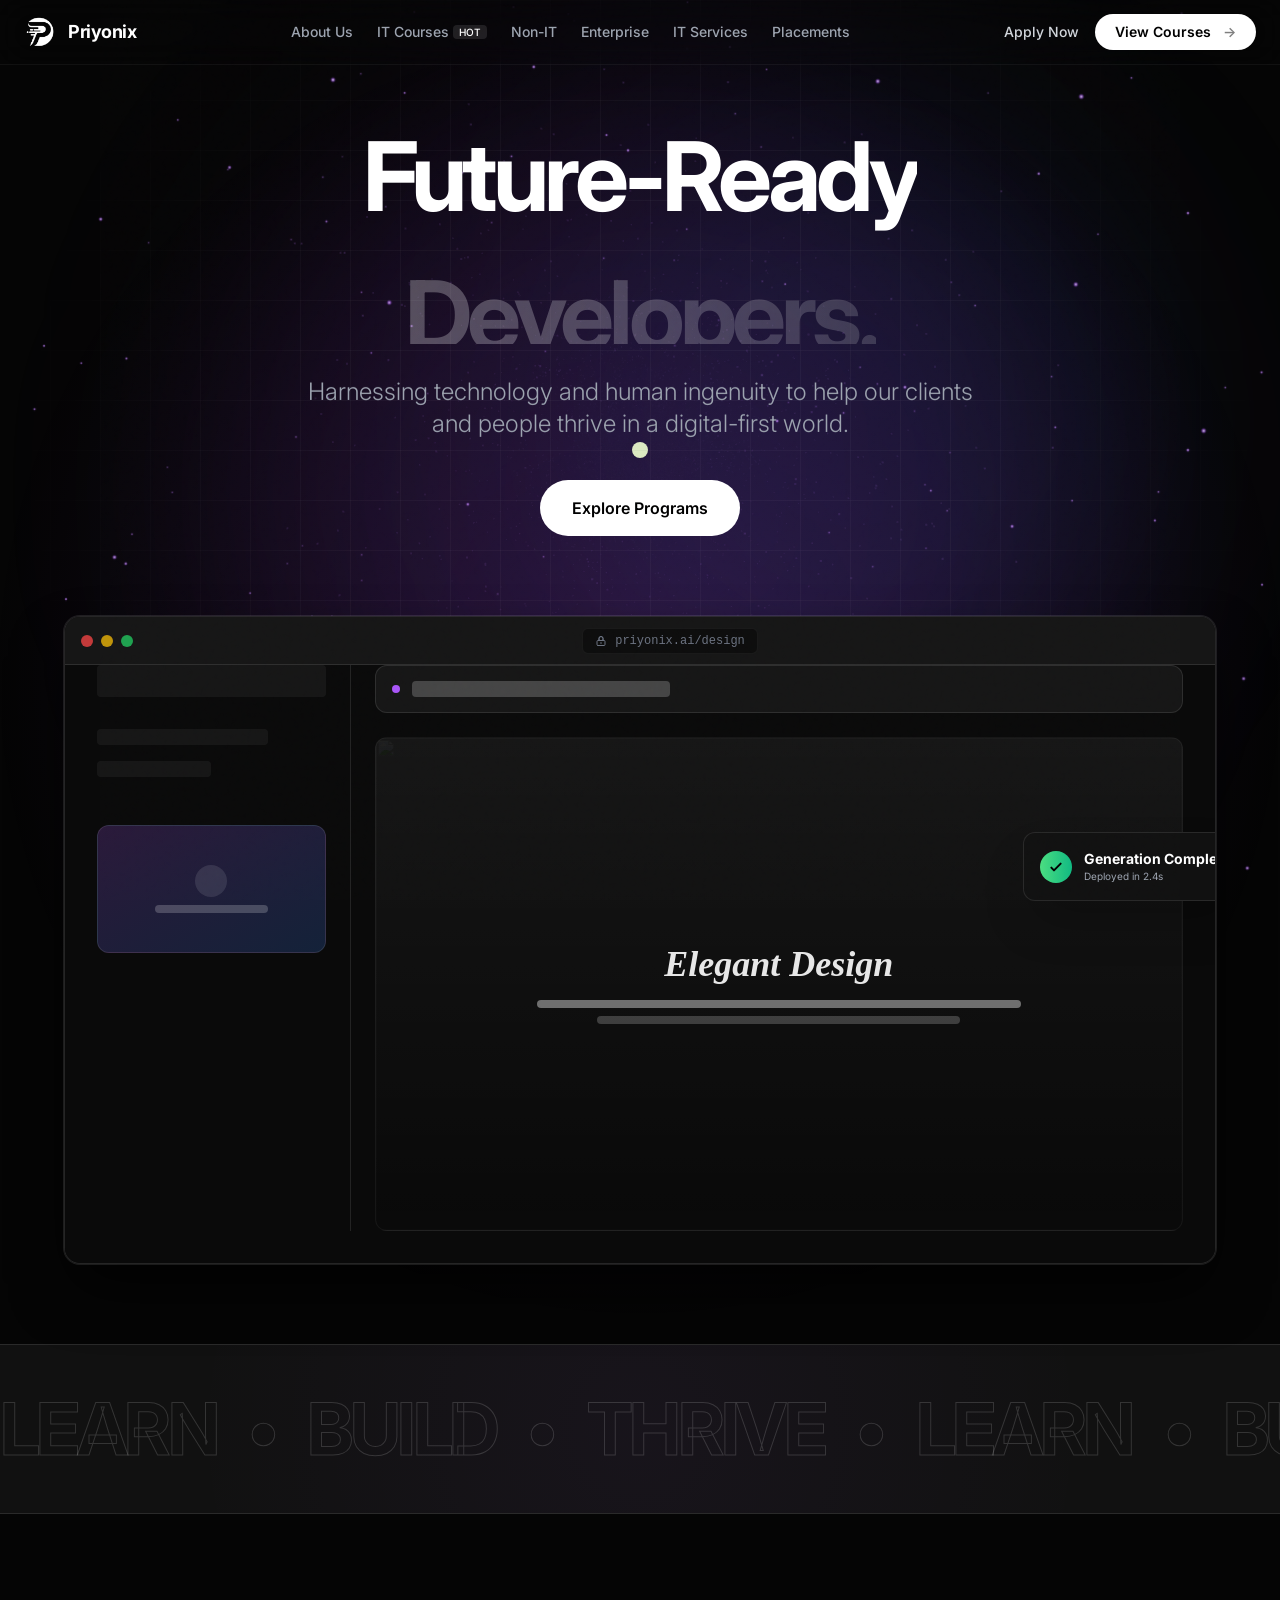
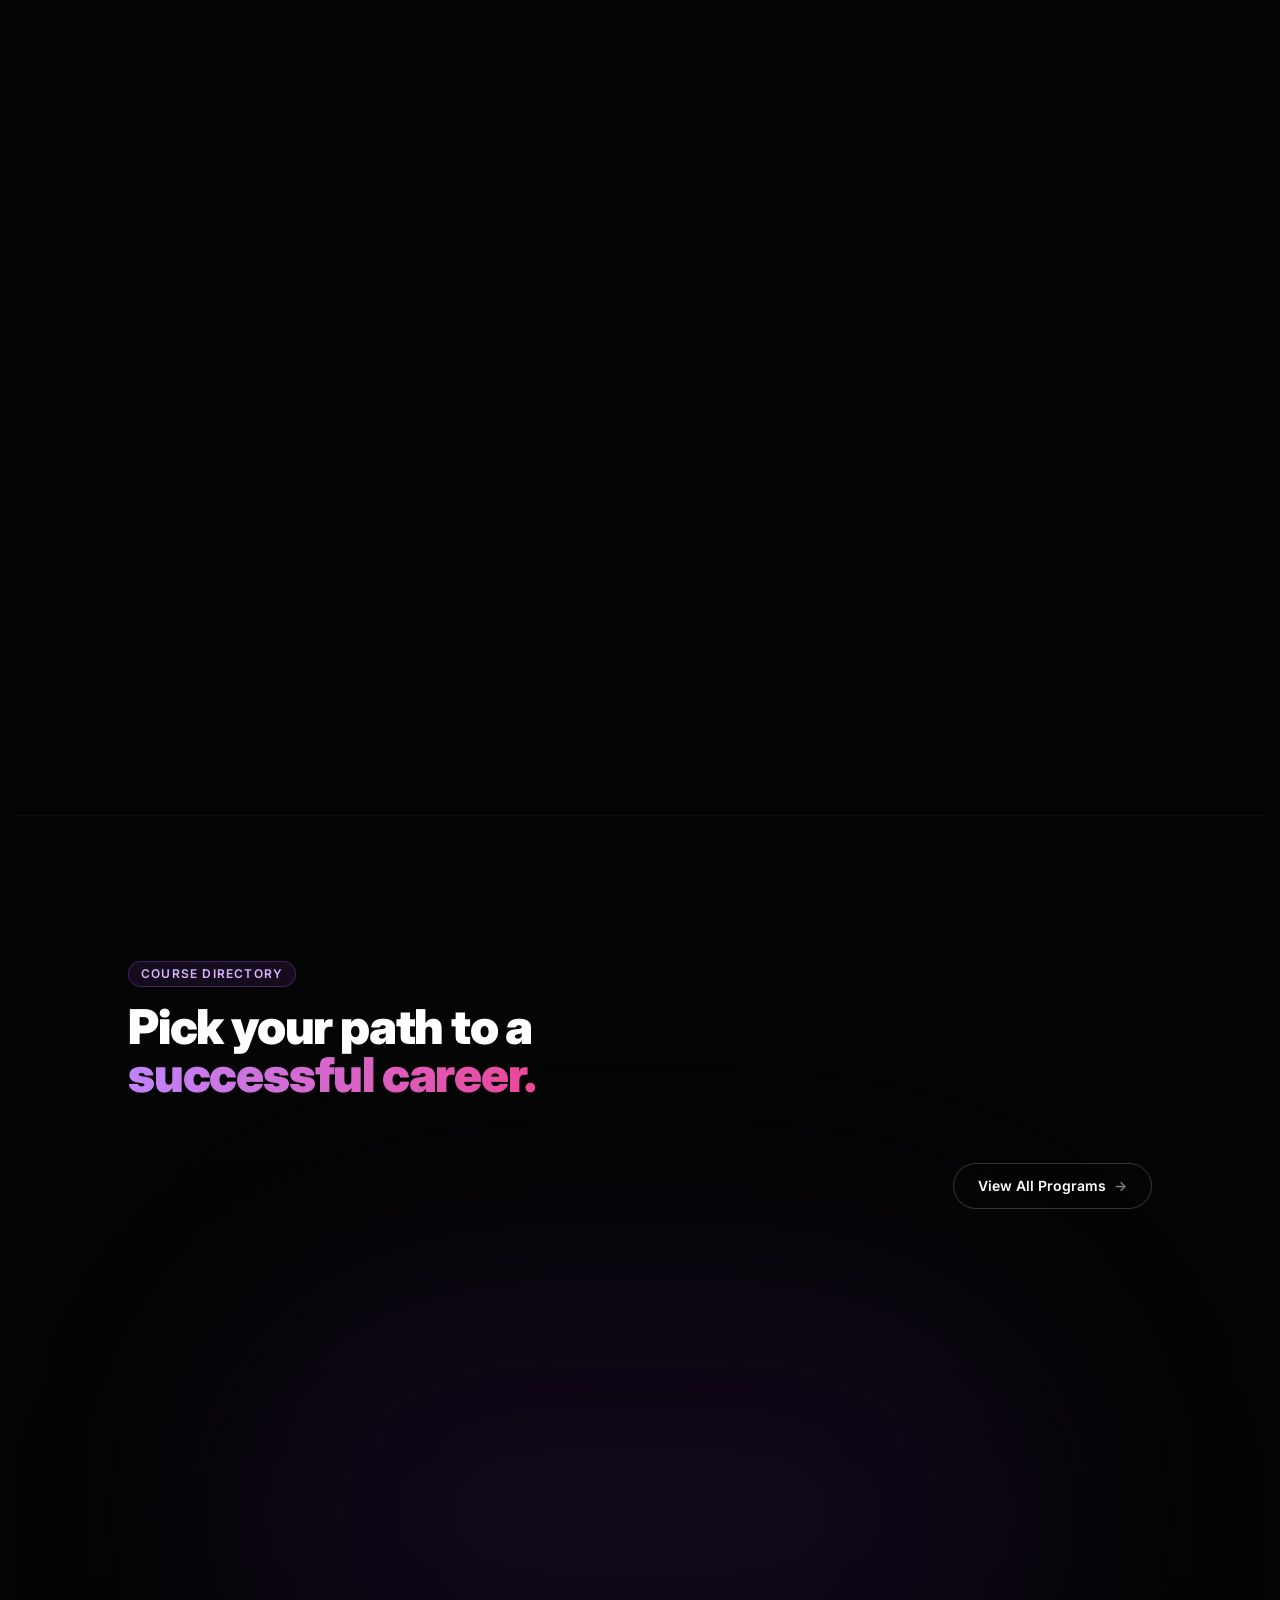
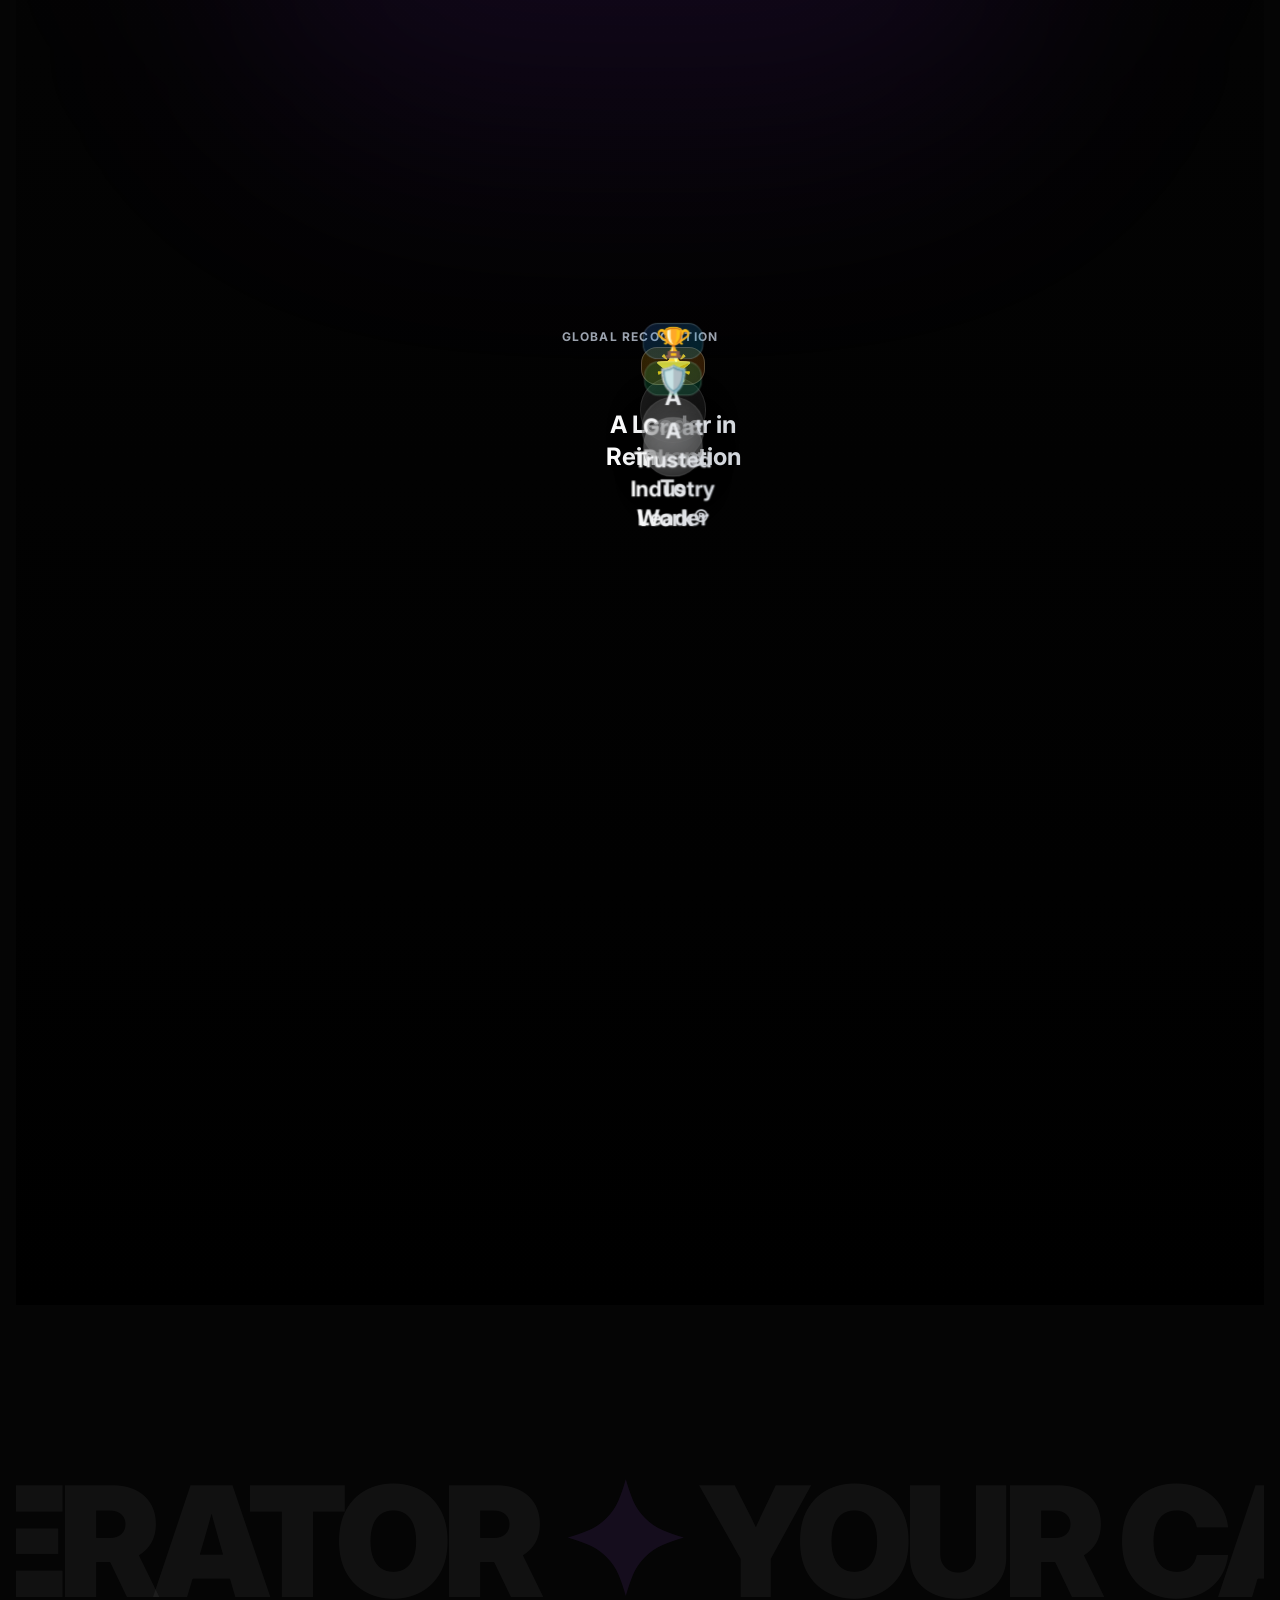
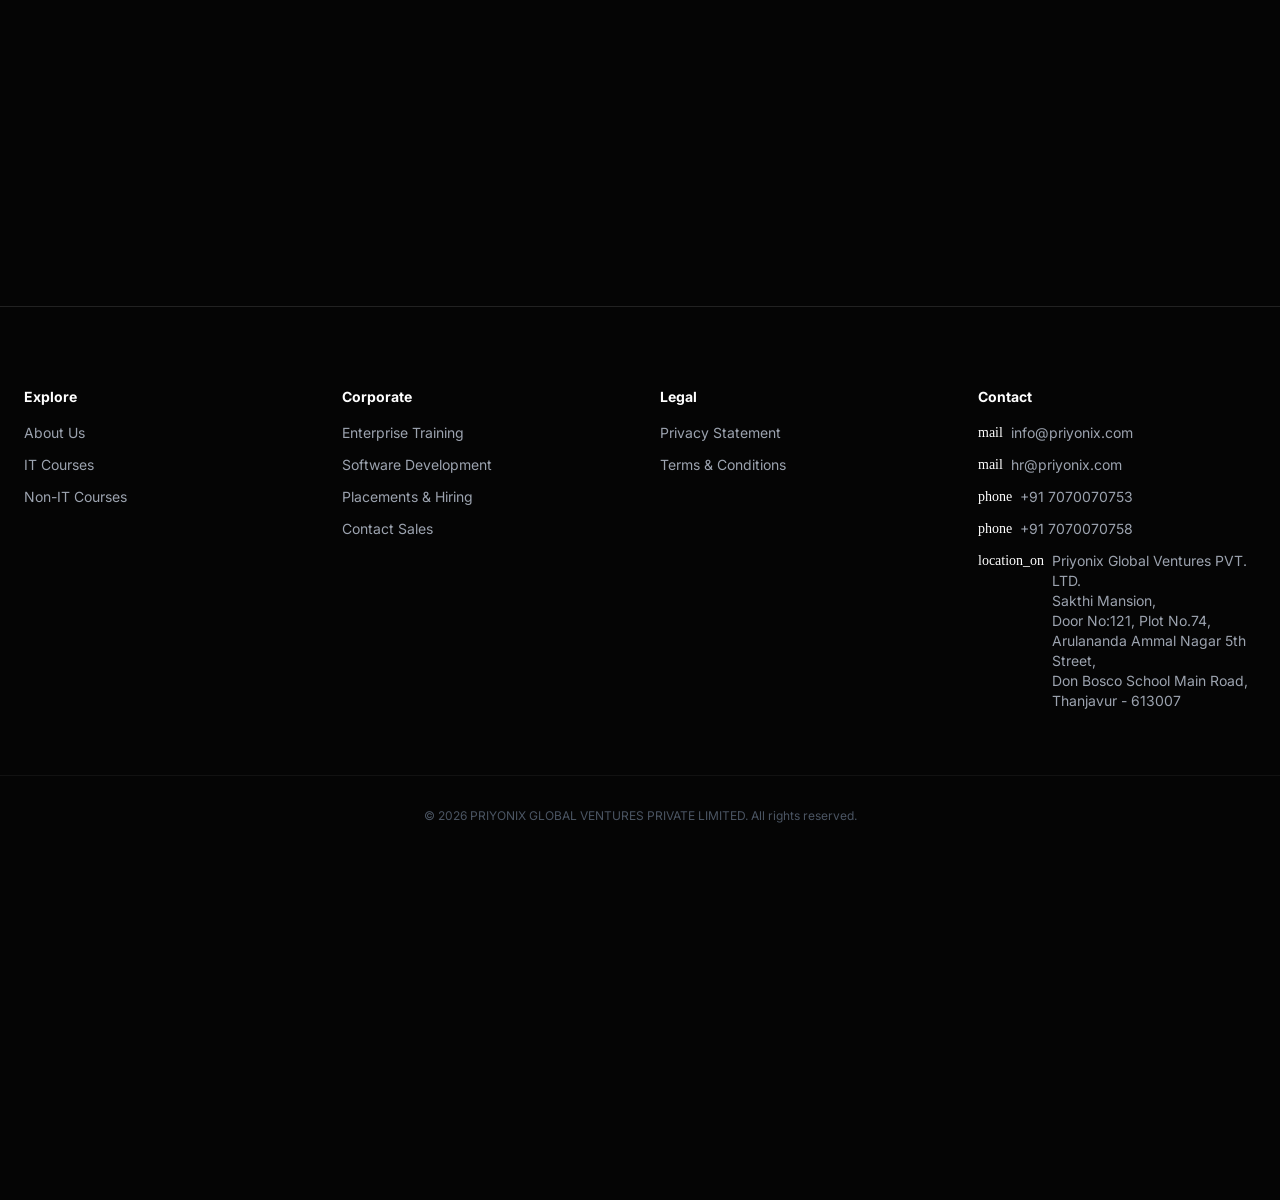
==== index.html @ f495a23d "fix: added loader" ====
<!DOCTYPE html>
<html lang="en" class="dark">

<head>
    <meta charset="UTF-8">
    <meta name="viewport" content="width=device-width, initial-scale=1.0">
    <title>Priyonix</title>

    <script src="/scripts/tailwind.js"></script>
    <link href="/styles/material.font.css" rel="stylesheet" />

    <link href="https://fonts.googleapis.com/css2?family=Inter:wght@300;400;500;600;700;800&display=swap"
        rel="stylesheet">

    <script src="/scripts/lenis.min.js"></script>

    <script src="/scripts/three.js"></script>

    <script src="/scripts/gsap.js"></script>
    <script src="/scripts/scrollTrigger.js"></script>

    <script src="/scripts/split-type.js"></script>

    <script>
        tailwind.config = {
            darkMode: 'class',
            theme: {
                extend: {
                    fontFamily: {
                        sans: ['Inter', 'sans-serif'],
                    },
                    colors: {
                        brand: {
                            glow: '#A855F7',
                            dark: '#050505',
                            card: '#111111',
                            border: '#222222',
                        }
                    },
                    animation: {
                        'blob': 'blob 10s infinite',
                        'float': 'float 6s ease-in-out infinite',
                    },
                    keyframes: {
                        blob: {
                            '0%': { transform: 'translate(0px, 0px) scale(1)' },
                            '33%': { transform: 'translate(30px, -50px) scale(1.1)' },
                            '66%': { transform: 'translate(-20px, 20px) scale(0.9)' },
                            '100%': { transform: 'translate(0px, 0px) scale(1)' },
                        },
                        float: {
                            '0%, 100%': { transform: 'translateY(0)' },
                            '50%': { transform: 'translateY(-20px)' },
                        }
                    }
                }
            }
        }
    </script>

    <style>
        :root {
            --scroll: 0;
            --mouse-x: 0;
            --mouse-y: 0;
            --progress: 0;
        }

        body {
            background-color: #050505;
            color: #ffffff;
            overflow-x: hidden;
            font-family: 'Inter', sans-serif;
            -webkit-font-smoothing: antialiased;
            cursor: none;

        }




        .px-layer {
            will-change: transform;
            transform: translateY(calc(var(--scroll) * var(--speed, 0.5px)));
        }


        .px-layer-x {
            will-change: transform;
            transform: translateX(calc(var(--scroll) * var(--speed-x, -0.5px)));
        }


        .px-mouse {
            will-change: transform;
            transition: transform 0.8s cubic-bezier(0.2, 0.8, 0.2, 1);
            transform: translate(calc(var(--mouse-x) * var(--depth, -30px)),
                    calc(var(--mouse-y) * var(--depth, -30px)));
        }


        .px-scrub {
            will-change: transform, opacity;

        }


        .px-expand {
            will-change: transform;
            transform: translate(calc(var(--feature-offset, 0) * var(--expand-x, 0) * 1px),
                    calc(var(--feature-offset, 0) * var(--expand-y, 0) * 1px)) scale(calc(1 + (var(--feature-offset-abs, 0) * var(--expand-scale, 0)))) rotate(calc(var(--feature-offset, 0) * var(--expand-r, 0) * 1deg));
        }


        .glass-nav {
            background: rgba(5, 5, 5, 0.6);
            backdrop-filter: blur(16px);
            -webkit-backdrop-filter: blur(16px);
            border-bottom: 1px solid rgba(255, 255, 255, 0.05);
        }

        .hero-glow {
            background: radial-gradient(circle at center, rgba(168, 85, 247, 0.15) 0%, rgba(0, 0, 0, 0) 70%);
        }

        .text-gradient {
            background: linear-gradient(to right, #ffffff, #a1a1aa);
            -webkit-background-clip: text;
            -webkit-text-fill-color: transparent;
            background-clip: text;
        }

        .glow-button {
            position: relative;
            background: #ffffff;
            color: #000000;
            isolation: isolate;
        }


        .glow-button::after {
            content: '';
            position: absolute;
            inset: -4px;
            background: linear-gradient(90deg, #A855F7, #EC4899, #3B82F6);
            opacity: 0;
            z-index: -1;
            border-radius: 9999px;
            transition: opacity 0.3s;
            filter: blur(12px);
        }

        .glow-button:hover::after {
            opacity: 0.8;
        }

        .mockup-window {
            box-shadow: 0 0 0 1px rgba(255, 255, 255, 0.1), 0 30px 60px -10px rgba(0, 0, 0, 0.8);
            background: rgba(15, 15, 15, 0.8);
            backdrop-filter: blur(20px);
        }


        .reveal {
            opacity: 0;
            transform: translateY(60px) scale(0.95);
            transition: all 1.2s cubic-bezier(0.19, 1, 0.22, 1);
        }

        .reveal.active {
            opacity: 1;
            transform: translateY(0) scale(1);
        }


        .split-text {

            opacity: 0;
        }


        .split-text .word {
            overflow: hidden;
            padding-bottom: 0.1em;

        }

        .split-text .char {
            opacity: 0;
            transform: translateY(100%);
            will-change: transform, opacity;
        }


        .magnetic-wrap {
            display: inline-block;
            position: relative;
        }


        .bg-grid {
            background-image:
                linear-gradient(to right, rgba(255, 255, 255, 0.03) 1px, transparent 1px),
                linear-gradient(to bottom, rgba(255, 255, 255, 0.03) 1px, transparent 1px);
            background-size: 50px 50px;
            mask-image: radial-gradient(circle at center, black 40%, transparent 80%);
            -webkit-mask-image: radial-gradient(circle at center, black 40%, transparent 80%);
        }


        .film-grain {
            position: fixed;
            top: 0;
            left: 0;
            width: 100vw;
            height: 100vh;
            pointer-events: none;
            z-index: 9999;
            opacity: 0.04;

            mix-blend-mode: overlay;
        }


        #custom-cursor {
            position: fixed;
            top: 0;
            left: 0;
            width: 16px;
            height: 16px;
            border-radius: 50%;
            background-color: white;
            pointer-events: none;
            mix-blend-mode: difference;
            z-index: 99999;
            transform: translate(-50%, -50%);
            transition: width 0.3s cubic-bezier(0.19, 1, 0.22, 1), height 0.3s cubic-bezier(0.19, 1, 0.22, 1);
            will-change: transform;
        }

        #custom-cursor.hover {
            width: 60px;
            height: 60px;
        }
    </style>
</head>

<body class="selection:bg-brand-glow selection:text-white">


    <div id="custom-cursor"></div>


    <div class="film-grain">
        <svg viewBox="0 0 200 200" xmlns="http://www.w3.org/2000/svg" style="width: 100%; height: 100%; opacity: 1;">
            <filter id="noiseFilter">
                <feTurbulence type="fractalNoise" baseFrequency="0.85" numOctaves="3" stitchTiles="stitch" />
            </filter>
            <rect width="100%" height="100%" filter="url(#noiseFilter)" />
        </svg>
    </div>


    <div class="fixed inset-0 pointer-events-none z-[-1] overflow-hidden">


        <div id="particle-canvas" class="fixed inset-0 pointer-events-none z-[-2]"></div>


        <div class="absolute inset-0 bg-grid px-layer" style="--speed: 0.2px"></div>


        <div class="px-mouse absolute top-[10%] left-[20%] w-[800px] h-[800px] bg-purple-600/20 rounded-full blur-[120px] mix-blend-screen opacity-50"
            style="--depth: -60px;"></div>
        <div class="px-mouse absolute bottom-[20%] right-[10%] w-[600px] h-[600px] bg-blue-600/20 rounded-full blur-[100px] mix-blend-screen opacity-40 animate-blob delay-2000"
            style="--depth: -30px;"></div>
    </div>
    <div id="loader" style="visibility: visible; position:fixed;
  width: 100%;
  height: 100%; 
  display: flex;
  justify-content: center;
  align-items: center;
  opacity: 1;">
        <img src="./logo.png" style="width:150px;height:150px;" />
    </div>
    <div id="container" style="visibility: hidden;
  opacity: 1;
  transition: visibility 0s, opacity 0.5s linear;">

        <nav class="fixed top-0 w-full z-50 glass-nav transition-all duration-300">
            <div class="max-w-7xl mx-auto px-6 h-16 flex items-center justify-between">
                <a href="index.html" class="flex items-center gap-3">
                    <div class="w-8 h-8 rounded-lg   flex items-center justify-center font-bold text-white ">
                        <img src="./logo.png" />
                    </div>
                    <span class="font-bold text-lg tracking-tight hover:text-white transition-colors">Priyonix</span>
                </a>

                <div class="hidden lg:flex items-center gap-6 text-sm font-medium text-gray-400">
                    <a href="about.html" class="hover:text-white transition-colors">About Us</a>
                    <a href="itcourses.html" class="hover:text-white transition-colors flex items-center gap-1">
                        IT Courses <span
                            class="px-1.5 py-0.5 rounded text-[10px] bg-white/10 text-white leading-none">HOT</span>
                    </a>
                    <a href="nonitcourses.html" class="hover:text-white transition-colors">Non-IT</a>
                    <a href="enterprise.html" class="hover:text-white transition-colors">Enterprise</a>
                    <a href="development.html" class="hover:text-white transition-colors">IT Services</a>
                    <a href="placements.html" class="hover:text-white transition-colors">Placements</a>
                </div>

                <div class="flex items-center gap-4">
                    <a href="#"
                        class="text-sm font-medium text-gray-300 hover:text-white transition-colors hidden sm:block">Apply
                        Now</a>
                    <div class="magnetic-wrap">
                        <button data-magnetic onclick="window.location.href='index.html#courses'"
                            class="glow-button px-5 py-2 rounded-full text-sm font-semibold transition-transform hover:scale-105 active:scale-95 flex items-center gap-2">
                            View Courses <span class="opacity-50 ml-1">→</span>
                        </button>
                    </div>
                </div>


                <button id="mobile-menu-btn" class="lg:hidden text-white p-2 z-[60] relative" aria-label="Toggle Menu">
                    <svg class="w-6 h-6" fill="none" stroke="currentColor" viewBox="0 0 24 24">
                        <path id="mobile-icon-path" stroke-linecap="round" stroke-linejoin="round" stroke-width="2"
                            d="M4 6h16M4 12h16M4 18h16"></path>
                    </svg>
                </button>
            </div>
        </nav>


        <div id="mobile-menu"
            class="fixed inset-0 bg-[#050505]/95 backdrop-blur-xl z-[55] flex flex-col items-center justify-center opacity-0 pointer-events-none transition-opacity duration-300">
            <div class="flex flex-col items-center gap-8 text-2xl font-bold text-gray-300">
                <a href="about.html" class="hover:text-white transition-colors mobile-link">About Us</a>
                <a href="itcourses.html" class="hover:text-white transition-colors mobile-link">IT Courses</a>
                <a href="nonitcourses.html" class="hover:text-white transition-colors mobile-link">Non-IT</a>
                <a href="enterprise.html" class="hover:text-white transition-colors mobile-link">Enterprise B2B</a>
                <a href="development.html" class="hover:text-white transition-colors mobile-link">IT Services</a>
                <a href="placements.html" class="hover:text-white transition-colors mobile-link">Placements</a>
            </div>
        </div>


        <main>

            <section class="relative min-h-screen flex flex-col items-center justify-center pt-32 pb-20 px-4"
                id="hero-section">

                <div class="absolute inset-0 hero-glow px-layer pointer-events-none" style="--speed: 0.1px"></div>

                <div class="relative z-10 text-center max-w-4xl mx-auto flex flex-col items-center">

                    <h1 id="hero-title"
                        class="text-6xl md:text-8xl font-bold tracking-tighter leading-[1.05] mb-8 relative px-layer"
                        style="--speed: -0.2px">
                        <div class="overflow-hidden pb-2">
                            <div class="hero-line translate-y-full opacity-0">Future-Ready</div>
                        </div>
                        <div class="overflow-hidden pb-4">
                            <div class="hero-line translate-y-full opacity-0"><span
                                    class="text-gradient inline-block min-w-[300px] text-center" id="hero-rotator">Tech
                                    Talent.</span></div>
                        </div>
                    </h1>

                    <p id="hero-text"
                        class="text-xl md:text-2xl text-gray-400 max-w-2xl mx-auto mb-10 leading-relaxed font-light px-layer opacity-0 translate-y-4"
                        style="--speed: -0.3px">
                        Harnessing technology and human ingenuity to help our clients and people thrive in a
                        digital-first
                        world.
                    </p>

                    <div id="hero-buttons"
                        class="flex flex-col sm:flex-row items-center gap-4 px-layer opacity-0 scale-95"
                        style="--speed: -0.4px">
                        <div class="magnetic-wrap w-full sm:w-auto">
                            <button data-magnetic
                                class="glow-button w-full sm:w-auto px-8 py-4 rounded-full text-base font-semibold transition-transform hover:scale-105 active:scale-95 flex items-center justify-center gap-2">
                                Explore Programs
                            </button>
                        </div>

                    </div>
                </div>


                <div class="w-full max-w-6xl mx-auto mt-20 relative z-20 px-layer reveal delay-200"
                    style="--speed: -0.6px">
                    <div
                        class="mockup-window rounded-2xl overflow-hidden aspect-[16/9] border border-white/10 relative group">

                        <div
                            class="absolute top-0 w-full h-12 bg-white/5 border-b border-white/10 flex items-center px-4 gap-2 z-10">
                            <div class="w-3 h-3 rounded-full bg-red-500/80"></div>
                            <div class="w-3 h-3 rounded-full bg-yellow-500/80"></div>
                            <div class="w-3 h-3 rounded-full bg-green-500/80"></div>
                            <div
                                class="mx-auto flex items-center gap-2 px-3 py-1 bg-black/40 rounded-md border border-white/5 text-xs text-gray-500 font-mono">
                                <svg class="w-3 h-3" fill="none" viewBox="0 0 24 24" stroke="currentColor">
                                    <path stroke-linecap="round" stroke-linejoin="round" stroke-width="2"
                                        d="M12 15v2m-6 4h12a2 2 0 002-2v-6a2 2 0 00-2-2H6a2 2 0 00-2 2v6a2 2 0 002 2zm10-10V7a4 4 0 00-8 0v4h8V7a4 4 0 00-8 0v4h8z">
                                    </path>
                                </svg>
                                priyonix.ai/design
                            </div>
                        </div>

                        <div class="w-full h-full pt-12 p-8 grid grid-cols-12 gap-6 bg-[#0a0a0a]">

                            <div class="col-span-3 border-r border-white/10 flex flex-col gap-4 pr-6">
                                <div class="w-full h-8 rounded bg-white/5 animate-pulse"></div>
                                <div class="w-3/4 h-4 rounded bg-white/5 mt-4"></div>
                                <div class="w-1/2 h-4 rounded bg-white/5"></div>
                                <div
                                    class="w-full h-32 rounded-xl bg-gradient-to-br from-purple-500/20 to-blue-500/20 border border-white/10 mt-8 flex flex-col items-center justify-center gap-2">
                                    <div class="w-8 h-8 rounded-full bg-white/10"></div>
                                    <div class="w-1/2 h-2 rounded bg-white/20"></div>
                                </div>
                            </div>

                            <div class="col-span-9 flex flex-col gap-6">
                                <div
                                    class="w-full h-12 rounded-xl border border-white/10 bg-white/5 flex items-center px-4">
                                    <div class="w-2 h-2 rounded-full bg-purple-500 mr-3 animate-pulse"></div>
                                    <div class="w-1/3 h-4 rounded bg-white/20"></div>
                                </div>
                                <div
                                    class="flex-1 rounded-xl bg-gradient-to-b from-white/5 to-transparent border border-white/5 relative overflow-hidden">
                                    <img src="https://images.unsplash.com/photo-1618005182384-a83a8bd57fbe?q=80&w=2564&auto=format&fit=crop"
                                        class="absolute inset-0 w-full h-full object-cover opacity-40 mix-blend-overlay" />
                                    <div
                                        class="absolute inset-0 flex flex-col items-center justify-center p-10 text-center">
                                        <h2 class="text-4xl font-bold mb-4 font-serif italic text-white/90">Elegant
                                            Design
                                        </h2>
                                        <p class="w-2/3 h-2 rounded bg-white/40 mb-2"></p>
                                        <p class="w-1/2 h-2 rounded bg-white/20"></p>
                                    </div>
                                </div>
                            </div>
                        </div>

                        <div class="absolute -right-8 top-1/3 p-4 rounded-xl bg-brand-card border border-white/10 shadow-2xl z-30 px-layer hidden lg:flex flex-col gap-3"
                            style="--speed: -1.2px">
                            <div class="flex items-center gap-3">
                                <div
                                    class="w-8 h-8 rounded-full bg-gradient-to-r from-green-400 to-emerald-500 flex items-center justify-center">
                                    <svg class="w-4 h-4 text-black" fill="none" viewBox="0 0 24 24"
                                        stroke="currentColor">
                                        <path stroke-linecap="round" stroke-linejoin="round" stroke-width="3"
                                            d="M5 13l4 4L19 7"></path>
                                    </svg>
                                </div>
                                <div>
                                    <p class="text-sm font-bold text-white">Generation Complete</p>
                                    <p class="text-[10px] text-gray-400">Deployed in 2.4s</p>
                                </div>
                            </div>
                        </div>
                    </div>
                </div>
            </section>


            <section class="py-12 border-y border-white/10 bg-white/5 relative overflow-hidden">
                <div class="absolute inset-0 hero-glow opacity-30"></div>

                <div class="flex whitespace-nowrap px-layer-x gap-8 font-bold text-5xl md:text-7xl uppercase tracking-tighter text-transparent"
                    style="-webkit-text-stroke: 1px rgba(255,255,255,0.15); --speed-x: -0.6px; width: max-content;">
                    <span>Learn</span> • <span>Build</span> • <span>Thrive</span> •
                    <span>Learn</span> • <span>Build</span> • <span>Thrive</span> •
                    <span>Learn</span> • <span>Build</span> • <span>Thrive</span>
                </div>
            </section>


            <section class="py-32 px-4 relative">
                <div class="max-w-7xl mx-auto">
                    <div class="text-center max-w-2xl mx-auto mb-20 reveal">
                        <h2 class="text-3xl md:text-5xl font-bold tracking-tight mb-6">Designed for speed. <br />Built
                            for
                            scale.</h2>
                        <p class="text-gray-400 text-lg">Every element is generated with clean, optimized code. Your
                            website
                            isn't just a picture; it's production-ready.</p>
                    </div>

                    <div class="grid grid-cols-1 md:grid-cols-2 lg:grid-cols-3 gap-6" id="feature-grid">


                        <div class="px-expand h-full"
                            style="--expand-x: 0.15; --expand-y: 0.1; --expand-scale: -0.0001; --expand-r: -0.02">
                            <div
                                class="h-full group relative rounded-2xl bg-brand-card border border-brand-border p-8 overflow-hidden reveal hover:border-white/30 transition-colors">
                                <div
                                    class="absolute top-0 right-0 w-64 h-64 bg-blue-500/10 rounded-full blur-[80px] -translate-y-1/2 translate-x-1/2 group-hover:bg-blue-500/20 transition-colors">
                                </div>
                                <div
                                    class="w-12 h-12 rounded-xl bg-white/5 border border-white/10 flex items-center justify-center mb-6 text-2xl">
                                    💻</div>
                                <h3 class="text-xl font-bold mb-3">Web Development</h3>
                                <p class="text-gray-400 text-sm leading-relaxed">Master the modern stack. From frontend
                                    frameworks to robust backend architecture, build the web of tomorrow.</p>
                            </div>
                        </div>


                        <div class="px-expand h-full" style="--expand-y: 0.15; --expand-scale: -0.0002">
                            <div class="h-full group relative rounded-2xl bg-brand-card border border-brand-border p-8 overflow-hidden reveal hover:border-white/30 transition-colors"
                                style="transition-delay: 100ms">
                                <div
                                    class="absolute top-0 right-0 w-64 h-64 bg-purple-500/10 rounded-full blur-[80px] -translate-y-1/2 translate-x-1/2 group-hover:bg-purple-500/20 transition-colors">
                                </div>
                                <div
                                    class="w-12 h-12 rounded-xl bg-white/5 border border-white/10 flex items-center justify-center mb-6 text-2xl">
                                    🧠</div>
                                <h3 class="text-xl font-bold mb-3">AI & Machine Learning</h3>
                                <p class="text-gray-400 text-sm leading-relaxed">Dive deep into data. Learn to train
                                    models,
                                    build neural networks, and deploy intelligent agents.</p>
                            </div>
                        </div>


                        <div class="px-expand h-full"
                            style="--expand-x: -0.15; --expand-y: 0.1; --expand-scale: -0.0001; --expand-r: 0.02">
                            <div class="h-full group relative rounded-2xl bg-brand-card border border-brand-border p-8 overflow-hidden reveal hover:border-white/30 transition-colors"
                                style="transition-delay: 200ms">
                                <div
                                    class="absolute top-0 right-0 w-64 h-64 bg-pink-500/10 rounded-full blur-[80px] -translate-y-1/2 translate-x-1/2 group-hover:bg-pink-500/20 transition-colors">
                                </div>
                                <div
                                    class="w-12 h-12 rounded-xl bg-white/5 border border-white/10 flex items-center justify-center mb-6 text-2xl">
                                    📈</div>
                                <h3 class="text-xl font-bold mb-3">Digital Marketing</h3>
                                <p class="text-gray-400 text-sm leading-relaxed">Master SEO, performance marketing, and
                                    branding to drive growth in a digital-first world.</p>
                            </div>
                        </div>


                        <div class="px-expand h-full"
                            style="--expand-x: 0.15; --expand-y: -0.1; --expand-scale: -0.0001; --expand-r: 0.02">
                            <div
                                class="h-full group relative rounded-2xl bg-brand-card border border-brand-border p-8 overflow-hidden reveal hover:border-white/30 transition-colors">
                                <div
                                    class="absolute top-0 right-0 w-64 h-64 bg-green-500/10 rounded-full blur-[80px] -translate-y-1/2 translate-x-1/2 group-hover:bg-green-500/20 transition-colors">
                                </div>
                                <div
                                    class="w-12 h-12 rounded-xl bg-white/5 border border-white/10 flex items-center justify-center mb-6 text-2xl">
                                    📦</div>
                                <h3 class="text-xl font-bold mb-3">Logistics Management</h3>
                                <p class="text-gray-400 text-sm leading-relaxed">Learn end-to-end supply chain
                                    optimization
                                    and operations using modern software tools.</p>
                            </div>
                        </div>


                        <div class="px-expand h-full" style="--expand-y: -0.15; --expand-scale: -0.0002">
                            <div class="h-full group relative rounded-2xl bg-brand-card border border-brand-border p-8 overflow-hidden reveal hover:border-white/30 transition-colors"
                                style="transition-delay: 100ms">
                                <div
                                    class="absolute top-0 right-0 w-64 h-64 bg-yellow-500/10 rounded-full blur-[80px] -translate-y-1/2 translate-x-1/2 group-hover:bg-yellow-500/20 transition-colors">
                                </div>
                                <div
                                    class="w-12 h-12 rounded-xl bg-white/5 border border-white/10 flex items-center justify-center mb-6 text-2xl">
                                    🤝</div>
                                <h3 class="text-xl font-bold mb-3">Hiring & Placement</h3>
                                <p class="text-gray-400 text-sm leading-relaxed">We don't just train. Our dedicated HR
                                    team
                                    ensures 100% placement assistance for our graduates.</p>
                            </div>
                        </div>


                        <div class="px-expand h-full"
                            style="--expand-x: -0.15; --expand-y: -0.1; --expand-scale: -0.0001; --expand-r: -0.02">
                            <div class="h-full group relative rounded-2xl bg-brand-card border border-brand-border p-8 overflow-hidden reveal hover:border-white/30 transition-colors"
                                style="transition-delay: 200ms">
                                <div
                                    class="absolute top-0 right-0 w-64 h-64 bg-cyan-500/10 rounded-full blur-[80px] -translate-y-1/2 translate-x-1/2 group-hover:bg-cyan-500/20 transition-colors">
                                </div>
                                <div
                                    class="w-12 h-12 rounded-xl bg-white/5 border border-white/10 flex items-center justify-center mb-6 text-2xl">
                                    🏆</div>
                                <h3 class="text-xl font-bold mb-3">Global Recognition</h3>
                                <p class="text-gray-400 text-sm leading-relaxed">Awarded as a Leader in Reinvention and
                                    a
                                    Great Place to Work by trusted industry leaders.</p>
                            </div>
                        </div>

                    </div>
                </div>

                <section
                    class="py-32 px-4 relative overflow-hidden border-t border-white/5 bg-gradient-to-b from-brand-dark to-black"
                    id="courses">
                    <div class="max-w-5xl mx-auto relative z-10 flex flex-col gap-24 items-center">


                        <div class="w-full flex flex-col pt-4">
                            <div class="flex flex-col md:flex-row md:items-end justify-between mb-16 gap-8 reveal">
                                <div class="max-w-2xl">
                                    <div
                                        class="mb-4 inline-flex items-center gap-2 px-3 py-1 rounded-full border border-purple-500/30 bg-purple-500/10 text-xs font-semibold text-purple-300 uppercase tracking-widest reveal">
                                        Course Directory
                                    </div>
                                    <h2 class="text-4xl md:text-5xl font-black tracking-tight leading-[1.1] reveal">Pick
                                        your path to
                                        a<br /><span
                                            class="text-transparent bg-clip-text bg-gradient-to-r from-purple-400 to-pink-500">successful
                                            career.</span></h2>
                                </div>
                            </div>
                            <div class="magnetic-wrap shrink-0 self-end mb-8 reveal hidden lg:block">
                                <button data-magnetic
                                    class="px-6 py-3 rounded-full border border-white/20 hover:bg-white/10 transition-colors text-sm font-semibold flex items-center gap-2">
                                    View All Programs <span class="opacity-50">→</span>
                                </button>
                            </div>

                            <div class="grid gap-2 relative">

                                <div
                                    class="absolute top-1/2 left-1/2 -translate-x-1/2 -translate-y-1/2 w-[80%] h-[80%] bg-purple-600/10 blur-[120px] rounded-full pointer-events-none">
                                </div>


                                <div class="course-card-wrap opacity-0 translate-y-20">
                                    <a href="#"
                                        class="group relative bg-white/[0.02] border border-white/5 hover:border-white/20 rounded-2xl p-6 md:p-8 flex flex-col md:flex-row md:items-center justify-between gap-6 transition-all duration-500 hover:bg-white/[0.04]">
                                        <div class="flex items-center gap-6">
                                            <div
                                                class="w-16 h-16 shrink-0 rounded-2xl bg-gradient-to-br from-blue-500/20 to-purple-500/20 border border-white/10 flex items-center justify-center text-2xl group-hover:scale-110 transition-transform duration-500">
                                                💻
                                            </div>
                                            <div>
                                                <h3
                                                    class="text-2xl font-bold mb-2 group-hover:text-transparent group-hover:bg-clip-text group-hover:bg-gradient-to-r group-hover:from-blue-400 group-hover:to-purple-400 transition-all duration-300">
                                                    Web Development</h3>
                                                <p class="text-gray-400 text-sm">Frontend · Backend · Full Stack
                                                    Architecture
                                                </p>
                                            </div>
                                        </div>
                                        <div class="flex items-center gap-4 shrink-0">
                                            <span
                                                class="text-xs font-medium px-3 py-1 rounded-full bg-white/5 border border-white/10 text-gray-300 group-hover:bg-white/10">6
                                                Months</span>
                                            <div
                                                class="w-10 h-10 rounded-full border border-white/10 flex items-center justify-center group-hover:bg-white/10 transition-colors">
                                                <span
                                                    class="group-hover:translate-x-1 transition-transform font-bold">→</span>
                                            </div>
                                        </div>
                                    </a>
                                </div>


                                <div class="course-card-wrap opacity-0 translate-y-20">
                                    <a href="#"
                                        class="group relative bg-white/[0.02] border border-white/5 hover:border-white/20 rounded-2xl p-6 md:p-8 flex flex-col md:flex-row md:items-center justify-between gap-6 transition-all duration-500 hover:bg-white/[0.04]">
                                        <div class="flex items-center gap-6">
                                            <div
                                                class="w-16 h-16 shrink-0 rounded-2xl bg-gradient-to-br from-purple-500/20 to-pink-500/20 border border-white/10 flex items-center justify-center text-2xl group-hover:scale-110 transition-transform duration-500">
                                                🧠
                                            </div>
                                            <div>
                                                <h3
                                                    class="text-2xl font-bold mb-2 group-hover:text-transparent group-hover:bg-clip-text group-hover:bg-gradient-to-r group-hover:from-purple-400 group-hover:to-pink-400 transition-all duration-300">
                                                    AI & Machine Learning</h3>
                                                <p class="text-gray-400 text-sm">Data Science · Neural Networks · LLMs
                                                </p>
                                            </div>
                                        </div>
                                        <div class="flex items-center gap-4 shrink-0">
                                            <span
                                                class="text-xs font-medium px-3 py-1 rounded-full bg-white/5 border border-white/10 text-gray-300 group-hover:bg-white/10">8
                                                Months</span>
                                            <div
                                                class="w-10 h-10 rounded-full border border-white/10 flex items-center justify-center group-hover:bg-white/10 transition-colors">
                                                <span
                                                    class="group-hover:translate-x-1 transition-transform font-bold">→</span>
                                            </div>
                                        </div>
                                    </a>
                                </div>


                                <div class="course-card-wrap opacity-0 translate-y-20">
                                    <a href="#"
                                        class="group relative bg-white/[0.02] border border-white/5 hover:border-white/20 rounded-2xl p-6 md:p-8 flex flex-col md:flex-row md:items-center justify-between gap-6 transition-all duration-500 hover:bg-white/[0.04]">
                                        <div class="flex items-center gap-6">
                                            <div
                                                class="w-16 h-16 shrink-0 rounded-2xl bg-gradient-to-br from-pink-500/20 to-orange-500/20 border border-white/10 flex items-center justify-center text-2xl group-hover:scale-110 transition-transform duration-500">
                                                📈
                                            </div>
                                            <div>
                                                <h3
                                                    class="text-2xl font-bold mb-2 group-hover:text-transparent group-hover:bg-clip-text group-hover:bg-gradient-to-r group-hover:from-pink-400 group-hover:to-orange-400 transition-all duration-300">
                                                    Digital Marketing</h3>
                                                <p class="text-gray-400 text-sm">SEO · Performance Marketing · Branding
                                                </p>
                                            </div>
                                        </div>
                                        <div class="flex items-center gap-4 shrink-0">
                                            <span
                                                class="text-xs font-medium px-3 py-1 rounded-full bg-white/5 border border-white/10 text-gray-300 group-hover:bg-white/10">4
                                                Months</span>
                                            <div
                                                class="w-10 h-10 rounded-full border border-white/10 flex items-center justify-center group-hover:bg-white/10 transition-colors">
                                                <span
                                                    class="group-hover:translate-x-1 transition-transform font-bold">→</span>
                                            </div>
                                        </div>
                                    </a>
                                </div>


                                <div class="course-card-wrap opacity-0 translate-y-20">
                                    <a href="#"
                                        class="group relative bg-white/[0.02] border border-white/5 hover:border-white/20 rounded-2xl p-6 md:p-8 flex flex-col md:flex-row md:items-center justify-between gap-6 transition-all duration-500 hover:bg-white/[0.04]">
                                        <div class="flex items-center gap-6">
                                            <div
                                                class="w-16 h-16 shrink-0 rounded-2xl bg-gradient-to-br from-green-500/20 to-emerald-500/20 border border-white/10 flex items-center justify-center text-2xl group-hover:scale-110 transition-transform duration-500">
                                                📦
                                            </div>
                                            <div>
                                                <h3
                                                    class="text-2xl font-bold mb-2 group-hover:text-transparent group-hover:bg-clip-text group-hover:bg-gradient-to-r group-hover:from-green-400 group-hover:to-emerald-400 transition-all duration-300">
                                                    Logistics Management</h3>
                                                <p class="text-gray-400 text-sm">Supply Chain · Operations · ERP Systems
                                                </p>
                                            </div>
                                        </div>
                                        <div class="flex items-center gap-4 shrink-0">
                                            <span
                                                class="text-xs font-medium px-3 py-1 rounded-full bg-white/5 border border-white/10 text-gray-300 group-hover:bg-white/10">3
                                                Months</span>
                                            <div
                                                class="w-10 h-10 rounded-full border border-white/10 flex items-center justify-center group-hover:bg-white/10 transition-colors">
                                                <span
                                                    class="group-hover:translate-x-1 transition-transform font-bold">→</span>
                                            </div>
                                        </div>
                                    </a>
                                </div>

                            </div>

                            <div class="magnetic-wrap shrink-0 self-center mt-12 reveal lg:hidden">
                                <button data-magnetic
                                    class="px-6 py-3 rounded-full border border-white/20 hover:bg-white/10 transition-colors text-sm font-semibold flex items-center gap-2">
                                    View All Programs <span class="opacity-50">→</span>
                                </button>
                            </div>
                        </div>


                        <div class="w-full max-w-2xl flex flex-col items-center text-center mt-12">
                            <div class="mb-8">
                                <h3 class="text-xs font-bold text-gray-400 uppercase tracking-widest reveal">Global
                                    Recognition</h3>
                            </div>


                            <div id="awards-stack"
                                class="relative w-full aspect-[4/3] max-w-md mx-auto perspective-[1000px]">

                                <div class="award-card absolute inset-0 rounded-[2rem] bg-gradient-to-br from-white/10 to-white/5 border border-white/10 backdrop-blur-xl p-8 flex flex-col items-center justify-center text-center shadow-2xl origin-bottom"
                                    style="transform: translateZ(0px) rotateX(0deg);">
                                    <div
                                        class="w-16 h-16 rounded-2xl bg-gradient-to-br from-yellow-500/20 to-orange-500/20 border border-white/20 flex items-center justify-center text-3xl mb-6 shadow-inner">
                                        🌟</div>
                                    <h4
                                        class="text-2xl font-bold bg-clip-text text-transparent bg-gradient-to-r from-white to-gray-300">
                                        A Leader in Reinvention</h4>
                                </div>


                                <div class="award-card absolute inset-0 rounded-[2rem] bg-gradient-to-br from-white/10 to-white/5 border border-white/10 backdrop-blur-xl p-8 flex flex-col items-center justify-center text-center shadow-2xl origin-bottom"
                                    style="transform: translateZ(-50px) translateY(5%) scale(0.95);">
                                    <div
                                        class="w-16 h-16 rounded-2xl bg-gradient-to-br from-blue-500/20 to-cyan-500/20 border border-white/20 flex items-center justify-center text-3xl mb-6 shadow-inner">
                                        🏆</div>
                                    <h4
                                        class="text-2xl font-bold bg-clip-text text-transparent bg-gradient-to-r from-white to-gray-300">
                                        A Great Place To Work®</h4>
                                </div>


                                <div class="award-card absolute inset-0 rounded-[2rem] bg-gradient-to-br from-white/10 to-white/5 border border-white/10 backdrop-blur-xl p-8 flex flex-col items-center justify-center text-center shadow-2xl origin-bottom"
                                    style="transform: translateZ(-100px) translateY(10%) scale(0.9);">
                                    <div
                                        class="w-16 h-16 rounded-2xl bg-gradient-to-br from-green-500/20 to-emerald-500/20 border border-white/20 flex items-center justify-center text-3xl mb-6 shadow-inner">
                                        🛡️</div>
                                    <h4
                                        class="text-2xl font-bold bg-clip-text text-transparent bg-gradient-to-r from-white to-gray-300">
                                        A Trusted Industry Leader</h4>
                                </div>
                            </div>
                        </div>

                    </div>
                </section>


                <section class="py-40 relative flex items-center justify-center overflow-hidden" id="marquee-section">
                    <div class="whitespace-nowrap flex">
                        <h2 id="marquee-text"
                            class="text-[12vw] font-black tracking-tighter leading-none text-white/5 select-none pr-8">
                            YOUR CAREER ACCELERATOR <span class="text-purple-500/10">✦</span> YOUR CAREER ACCELERATOR
                            <span class="text-purple-500/10">✦</span> YOUR CAREER ACCELERATOR <span
                                class="text-purple-500/10">✦</span> YOUR CAREER ACCELERATOR
                        </h2>
                    </div>
                    <div class="absolute inset-0 flex items-center justify-center px-layer" style="--speed: -0.2px">
                        <div class="max-w-xl text-center px-4 reveal">
                            <p class="text-2xl md:text-3xl font-medium leading-normal">Stop wrestling with outdated
                                curriculum.
                                Let industry experts shape your future while you focus on learning.</p>
                            <button
                                class="glow-button mt-10 px-8 py-4 rounded-full text-sm font-bold transition-transform hover:scale-105 active:scale-95">
                                Apply for Admissions
                            </button>
                        </div>
                    </div>
                </section>

        </main>

        <footer class="border-t border-brand-border bg-brand-dark pt-20 pb-10">
            <div class="max-w-7xl mx-auto px-6 grid grid-cols-2 md:grid-cols-4 gap-10 mb-16">
                <div>
                    <h4 class="font-bold mb-4 text-sm text-white">Explore</h4>
                    <ul class="space-y-3 text-sm text-gray-400">
                        <li><a href="about.html" class="hover:text-white transition-colors">About Us</a></li>
                        <li><a href="itcourses.html" class="hover:text-white transition-colors">IT Courses</a></li>
                        <li><a href="nonitcourses.html" class="hover:text-white transition-colors">Non-IT Courses</a>
                        </li>
                    </ul>
                </div>
                <div>
                    <h4 class="font-bold mb-4 text-sm text-white">Corporate</h4>
                    <ul class="space-y-3 text-sm text-gray-400">
                        <li><a href="enterprise.html" class="hover:text-white transition-colors">Enterprise Training</a>
                        </li>
                        <li><a href="development.html" class="hover:text-white transition-colors">Software
                                Development</a>
                        </li>
                        <li><a href="placements.html" class="hover:text-white transition-colors">Placements & Hiring</a>
                        </li>
                        <li><a href="mailto:Info@priyonix.com" class="hover:text-white transition-colors">Contact
                                Sales</a></li>
                    </ul>
                </div>
                <div>
                    <h4 class="font-bold mb-4 text-sm text-white">Legal</h4>
                    <ul class="space-y-3 text-sm text-gray-400">
                        <li><a href="privacy.html" class="hover:text-white transition-colors">Privacy Statement</a></li>
                        <li><a href="terms.html" class="hover:text-white transition-colors">Terms & Conditions</a></li>
                    </ul>
                </div>
                <div>
                    <h4 class="font-bold mb-4 text-sm text-white">Contact</h4>
                    <ul class="space-y-3 text-sm text-gray-400">
                        <li class="flex items-center gap-2 hover:text-white transition-colors">
                            <a href="mailto:info@priyonix.com"
                                class="hover:text-white transition-colors flex items-center gap-2 "> <span
                                    class="material-symbols-outlined text-white text-sm">mail</span>
                                info@priyonix.com</a>
                        </li>
                        <li class="flex items-center gap-2 hover:text-white transition-colors">
                            <a href="mailto:hr@priyonix.com"
                                class="hover:text-white transition-colors flex items-center gap-2 "> <span
                                    class="material-symbols-outlined text-white text-sm">mail</span>
                                hr@priyonix.com</a>
                        </li>
                        <li class="flex items-center gap-2 hover:text-white transition-colors">
                            <a href="javscript:void(0)"
                                class="hover:text-white transition-colors flex items-center gap-2 ">
                                <span class="material-symbols-outlined text-white text-sm">phone</span>
                                +91 7070070753</a>
                        </li>
                        <li class="flex items-center gap-2 hover:text-white transition-colors">
                            <a href="javscript:void(0)"
                                class="hover:text-white transition-colors flex items-center gap-2 ">
                                <span class="material-symbols-outlined text-white text-sm">phone</span>
                                +91 7070070758</a>
                        </li>
                        <li class="flex items-start gap-2 hover:text-white transition-colors">
                            <a href="javscript:void(0)"
                                class="hover:text-white transition-colors flex items-start gap-2 ">
                                <span class="material-symbols-outlined text-white text-sm">location_on</span>
                                <span> Priyonix Global Ventures PVT. LTD. <br />
                                    Sakthi Mansion, <br />
                                    Door No:121, Plot No.74, <br />
                                    Arulananda Ammal Nagar 5th Street, <br />
                                    Don Bosco School Main Road, <br />
                                    Thanjavur - 613007</span>
                            </a>
                        </li>
                    </ul>
                </div>
            </div>
            <div class="max-w-7xl mx-auto px-6 pt-8 border-t border-white/5 text-center text-xs text-gray-600">
                © 2026 PRIYONIX GLOBAL VENTURES PRIVATE LIMITED. All rights reserved.
            </div>
        </footer>

    </div>

    <script>
        const lenis = new Lenis({
            duration: 1.5,
            easing: (t) => Math.min(1, 1.001 - Math.pow(2, -10 * t)),
            direction: 'vertical',
            gestureDirection: 'vertical',
            smooth: true,
            mouseMultiplier: 1,
            touchMultiplier: 2,
        });
        let scrollY = 0;
        let documentHeight = document.documentElement.scrollHeight - window.innerHeight;
        let pMouseX = 0, pMouseY = 0;
        let mouseX = 0, mouseY = 0;
        const root = document.documentElement;
        const lerp = (start, end, factor) => start + (end - start) * factor;
        const cursor = document.getElementById('custom-cursor');
        const pos = { x: window.innerWidth / 2, y: window.innerHeight / 2 };
        const mouse = { x: pos.x, y: pos.y };
        const speed = 0.35;

        const xSet = gsap.quickSetter(cursor, "x", "px");
        const ySet = gsap.quickSetter(cursor, "y", "px");
        gsap.ticker.add(() => {
            const dt = 1.0 - Math.pow(1.0 - speed, gsap.ticker.deltaRatio());
            pos.x += (mouse.x - pos.x) * dt;
            pos.y += (mouse.y - pos.y) * dt;
            xSet(pos.x);
            ySet(pos.y);
        });
        window.addEventListener('mousemove', (e) => {
            mouse.x = e.clientX;
            mouse.y = e.clientY;
            pMouseX = (e.clientX / window.innerWidth) * 2 - 1;
            pMouseY = (e.clientY / window.innerHeight) * 2 - 1;
        });
        const hoverElements = document.querySelectorAll('a, button, [data-magnetic]');
        hoverElements.forEach(el => {
            el.addEventListener('mouseenter', () => cursor.classList.add('hover'));
            el.addEventListener('mouseleave', () => cursor.classList.remove('hover'));
        });

        window.addEventListener('resize', () => {
            documentHeight = document.documentElement.scrollHeight - window.innerHeight;
        });
        const observer = new IntersectionObserver((entries) => {
            entries.forEach(entry => {
                if (entry.isIntersecting) {
                    entry.target.classList.add('active');
                }
            });
        }, { threshold: 0.1, rootMargin: "0px 0px -50px 0px" });

        document.querySelectorAll('.reveal').forEach(el => observer.observe(el));
        const nav = document.querySelector('nav');
        const magneticElements = document.querySelectorAll('[data-magnetic]');

        magneticElements.forEach((el) => {
            const wrap = el.closest('.magnetic-wrap');

            wrap.addEventListener('mousemove', (e) => {
                const rect = wrap.getBoundingClientRect();
                const x = (e.clientX - rect.left - rect.width / 2) / (rect.width / 2);
                const y = (e.clientY - rect.top - rect.height / 2) / (rect.height / 2);
                gsap.to(el, {
                    x: x * 20,
                    y: y * 20,
                    duration: 0.4,
                    ease: "power3.out"
                });
            });
            wrap.addEventListener('mouseleave', () => {
                gsap.to(el, {
                    x: 0,
                    y: 0,
                    duration: 0.7,
                    ease: "elastic.out(1, 0.3)"
                });
            });
        });
        gsap.registerPlugin(ScrollTrigger);
        gsap.to('#marquee-text', {
            xPercent: -40,
            ease: "none",
            scrollTrigger: {
                trigger: "#marquee-section",
                start: "top bottom",
                end: "bottom top",
                scrub: 1
            }
        });
        const courseCards = document.querySelectorAll('.course-card-wrap');
        courseCards.forEach((card) => {
            gsap.to(card, {
                y: 0,
                opacity: 1,
                ease: "none",
                scrollTrigger: {
                    trigger: card,
                    start: "top 95%",
                    end: "top 65%",
                    scrub: 1
                }
            });
        });
        const awards = document.querySelectorAll('.award-card');
        const awardsStack = document.getElementById('awards-stack');

        if (awards.length === 3 && awardsStack) {
            let tl = gsap.timeline({
                scrollTrigger: {
                    trigger: awardsStack,
                    start: "center center",
                    end: "+=800",
                    scrub: 1,
                    pin: true,
                    pinSpacing: true,
                    anticipatePin: 1
                }
            });
            tl.to(awards[0], {
                z: 0,
                xPercent: -105,
                yPercent: 0,
                rotationZ: -8,
                ease: "power2.out"
            }, 0);
            tl.to(awards[1], {
                z: 0,
                y: 0,
                scale: 1,
                xPercent: 0,
                yPercent: -5,
                rotationZ: 0,
                ease: "power2.out"
            }, 0);
            tl.to(awards[2], {
                z: 0,
                y: 0,
                scale: 1,
                xPercent: 105,
                yPercent: 0,
                rotationZ: 8,
                ease: "power2.out"
            }, 0);
        }
        const initHero = () => {
            const heroNav = document.querySelector('nav');
            const heroBadge = document.getElementById('hero-badge');
            const heroLines = document.querySelectorAll('.hero-line');
            const heroText = document.getElementById('hero-text');
            const heroBtns = document.getElementById('hero-buttons');
            gsap.set(heroNav, { yPercent: -100 });
            const tl = gsap.timeline({ delay: 0.2 });

            tl.to(heroNav, { yPercent: 0, duration: 1, ease: "power3.out" }, 0)
                .to(heroBadge, { y: 0, opacity: 1, duration: 0.8, ease: "back.out(1.5)" }, 0.4)
                .to(heroLines, {
                    y: 0,
                    opacity: 1,
                    duration: 1,
                    stagger: 0.15,
                    ease: "expo.out"
                }, 0.6)
                .to(heroText, { y: 0, opacity: 1, duration: 0.8, ease: "power2.out" }, 1.0)
                .to(heroBtns, { scale: 1, opacity: 1, duration: 0.8, ease: "back.out(1.5)" }, 1.2);
            const rotator = document.getElementById('hero-rotator');
            const roles = ["Tech Talent.", "Developers.", "Engineers.", "Innovators."];
            let currentRole = 0;
            setTimeout(() => {
                setInterval(() => {
                    gsap.to(rotator, {
                        yPercent: -50,
                        opacity: 0,
                        duration: 0.4,
                        ease: "power2.in",
                        onComplete: () => {
                            currentRole = (currentRole + 1) % roles.length;
                            rotator.innerText = roles[currentRole];
                            gsap.fromTo(rotator,
                                { yPercent: 50, opacity: 0 },
                                { yPercent: 0, opacity: 1, duration: 0.5, ease: "back.out(1.5)" }
                            );
                        }
                    });
                }, 3500);
            }, 2000);
        };
        initHero();
        setTimeout(() => {
            const splitTexts = document.querySelectorAll('.split-text');

            splitTexts.forEach(quote => {
                const split = new SplitType(quote, { types: 'words, chars' });
                gsap.set(quote, { opacity: 1 });
                gsap.fromTo(split.chars,
                    {
                        yPercent: 100,
                        opacity: 0
                    },
                    {
                        yPercent: 0,
                        opacity: 1,
                        duration: 0.8,
                        stagger: 0.02,
                        ease: "back.out(1.2)",
                        scrollTrigger: {
                            trigger: quote,
                            start: "top 90%",
                            toggleActions: "play none none reverse"
                        }
                    }
                );
            });
        }, 100);
        function raf(time) {
            lenis.raf(time);
            scrollY = lenis.scroll;
            const scrollProgress = documentHeight > 0 ? scrollY / documentHeight : 0;
            mouseX = lerp(mouseX, pMouseX, 0.04);
            mouseY = lerp(mouseY, pMouseY, 0.04);
            root.style.setProperty('--scroll', scrollY);
            root.style.setProperty('--progress', scrollProgress);
            root.style.setProperty('--mouse-x', mouseX);
            root.style.setProperty('--mouse-y', mouseY);
            if (scrollY > 50) {
                nav.style.backgroundColor = 'rgba(5, 5, 5, 0.8)';
            } else {
                nav.style.backgroundColor = 'rgba(5, 5, 5, 0)';
            }
            const gridEl = document.getElementById('feature-grid');
            if (gridEl) {
                const rect = gridEl.getBoundingClientRect();
                const centerOffset = rect.top + (rect.height / 2) - (window.innerHeight / 2);
                root.style.setProperty('--feature-offset', centerOffset);
                root.style.setProperty('--feature-offset-abs', Math.abs(centerOffset));
            }
            if (camera && particles) {
                camera.position.z = -scrollProgress * TUNNEL_LENGTH;
                particles.rotation.z = scrollProgress * Math.PI;
                const rawVelocity = Math.abs(lenis.velocity || 0);
                const targetScaleZ = Math.min(Math.max(1 + (rawVelocity * 0.5), 1), 40);
                if (targetScaleZ > particleScaleZ) {
                    particleScaleZ = targetScaleZ;
                } else {
                    particleScaleZ = lerp(particleScaleZ, 1, 0.1);
                }

                particles.scale.z = particleScaleZ;
                renderer.render(scene, camera);
            }

            requestAnimationFrame(raf);
        }
        let scene, camera, renderer, particles;
        const PARTICLE_COUNT = 6000;
        const TUNNEL_LENGTH = 3000;
        const TUNNEL_RADIUS = 200;
        let particleScaleZ = 1;

        function initWebGLParticles() {
            const container = document.getElementById('particle-canvas');
            if (!container) return;

            scene = new THREE.Scene();
            scene.fog = new THREE.FogExp2(0x050505, 0.001);

            camera = new THREE.PerspectiveCamera(75, window.innerWidth / window.innerHeight, 0.1, 4000);
            camera.position.z = 0;

            renderer = new THREE.WebGLRenderer({ alpha: true, antialias: true });
            renderer.setSize(window.innerWidth, window.innerHeight);
            renderer.setPixelRatio(Math.min(window.devicePixelRatio, 2));
            container.appendChild(renderer.domElement);

            const geometry = new THREE.BufferGeometry();
            const positions = new Float32Array(PARTICLE_COUNT * 3);
            const sizes = new Float32Array(PARTICLE_COUNT);

            for (let i = 0; i < PARTICLE_COUNT; i++) {
                const theta = Math.random() * Math.PI * 2;
                const r = 30 + Math.pow(Math.random(), 0.5) * TUNNEL_RADIUS;

                const x = r * Math.cos(theta);
                const y = r * Math.sin(theta);
                const z = 100 - (Math.random() * (TUNNEL_LENGTH + 1000));

                positions[i * 3] = x;
                positions[i * 3 + 1] = y;
                positions[i * 3 + 2] = z;

                sizes[i] = Math.random() * 2;
            }

            geometry.setAttribute('position', new THREE.BufferAttribute(positions, 3));
            geometry.setAttribute('size', new THREE.BufferAttribute(sizes, 1));
            const canvas = document.createElement('canvas');
            canvas.width = 16; canvas.height = 16;
            const ctx = canvas.getContext('2d');
            const gradient = ctx.createRadialGradient(8, 8, 0, 8, 8, 8);
            gradient.addColorStop(0, 'rgba(255,255,255,1)');
            gradient.addColorStop(0.5, 'rgba(168,85,247,0.5)');
            gradient.addColorStop(1, 'rgba(0,0,0,0)');
            ctx.fillStyle = gradient;
            ctx.fillRect(0, 0, 16, 16);
            const texture = new THREE.CanvasTexture(canvas);

            const material = new THREE.PointsMaterial({
                size: 1.5,
                map: texture,
                transparent: true,
                blending: THREE.AdditiveBlending,
                depthWrite: false,
                color: 0xffffff
            });

            particles = new THREE.Points(geometry, material);
            scene.add(particles);

            window.addEventListener('resize', () => {
                if (camera && renderer) {
                    camera.aspect = window.innerWidth / window.innerHeight;
                    camera.updateProjectionMatrix();
                    renderer.setSize(window.innerWidth, window.innerHeight);
                }
            });
        }
        initWebGLParticles();

        requestAnimationFrame(raf);
        window.addEventListener('load', () => {
            setTimeout(() => {
                document.getElementById('loader').style.visibility = 'hidden'
                document.getElementById('loader').style.opacity = 0;
                document.getElementById('container').style.visibility = 'visible'
                document.getElementById('container').style.opacity = 1
            }, 3000);
        });
    </script>

    <script>
        (function () {
            const btn = document.getElementById('mobile-menu-btn');
            const menu = document.getElementById('mobile-menu');
            const icon = document.getElementById('mobile-icon-path');
            let isOpen = false;

            if (btn && menu) {
                btn.addEventListener('click', () => {
                    isOpen = !isOpen;
                    if (isOpen) {
                        menu.classList.remove('opacity-0', 'pointer-events-none');
                        menu.classList.add('opacity-100', 'pointer-events-auto');
                        icon.setAttribute('d', 'M6 18L18 6M6 6l12 12');
                        document.body.style.overflow = 'hidden';
                    } else {
                        menu.classList.remove('opacity-100', 'pointer-events-auto');
                        menu.classList.add('opacity-0', 'pointer-events-none');
                        icon.setAttribute('d', 'M4 6h16M4 12h16M4 18h16');
                        document.body.style.overflow = '';
                    }
                });

                document.querySelectorAll('.mobile-link').forEach(link => {
                    link.addEventListener('click', () => {
                        isOpen = false;
                        menu.classList.remove('opacity-100', 'pointer-events-auto');
                        menu.classList.add('opacity-0', 'pointer-events-none');
                        icon.setAttribute('d', 'M4 6h16M4 12h16M4 18h16');
                        document.body.style.overflow = '';
                    });
                });
            }
        })();
    </script>

</body>

</html>
---- styles/material.font.css ----
/* fallback */
@font-face {
    font-family: 'Material Symbols Outlined';
    font-style: normal;
    font-weight: 400;
    src: url(https://fonts.gstatic.com/s/materialsymbolsoutlined/v318/kJF1BvYX7BgnkSrUwT8OhrdQw4oELdPIeeII9v6oDMzByHX9rA6RzaxHMPdY43zj-jCxv3fzvRNU22ZXGJpEpjC_1v-p_4MrImHCIJIZrDCvHOejbd5zrDAt.woff2) format('woff2');
}

.material-symbols-outlined {
    font-family: 'Material Symbols Outlined';
    font-weight: normal;
    font-style: normal;
    font-size: 24px;
    line-height: 1;
    letter-spacing: normal;
    text-transform: none;
    display: inline-block;
    white-space: nowrap;
    word-wrap: normal;
    direction: ltr;
    -webkit-font-feature-settings: 'liga';
    -webkit-font-smoothing: antialiased;
}
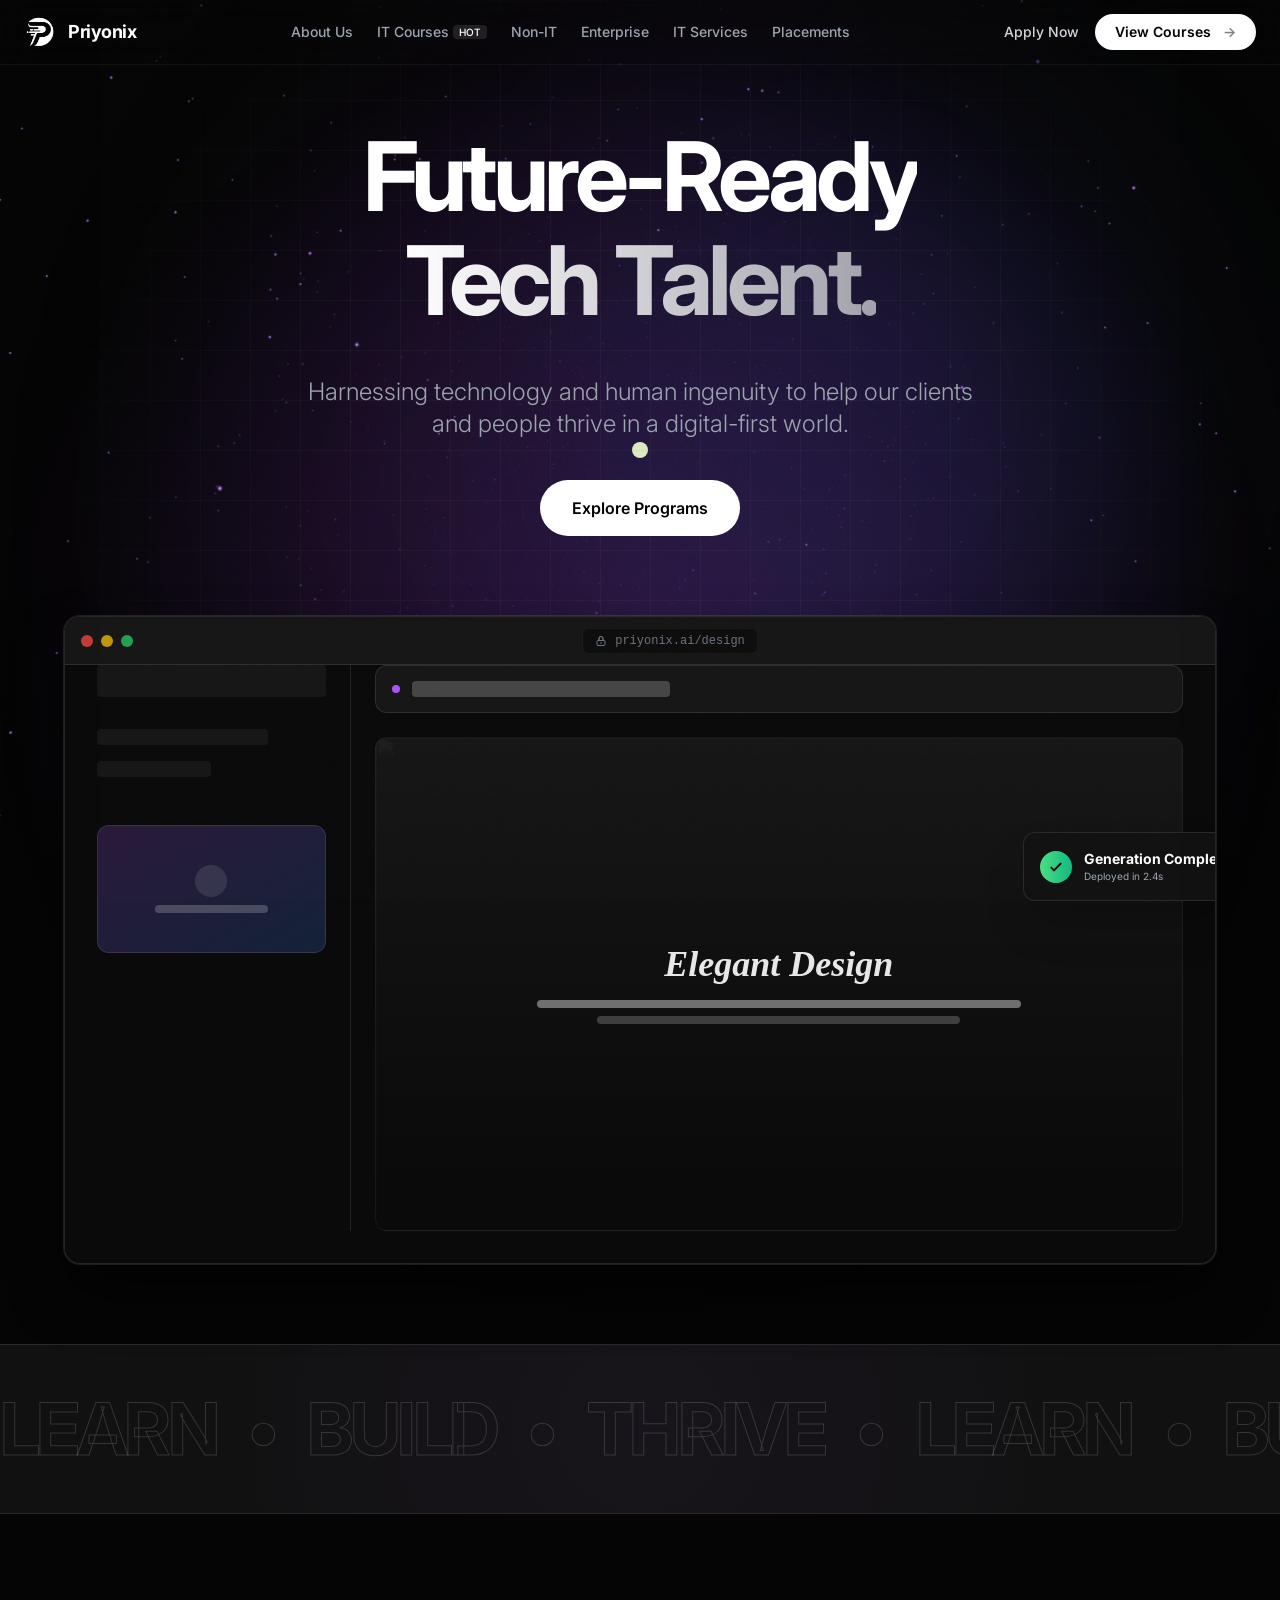
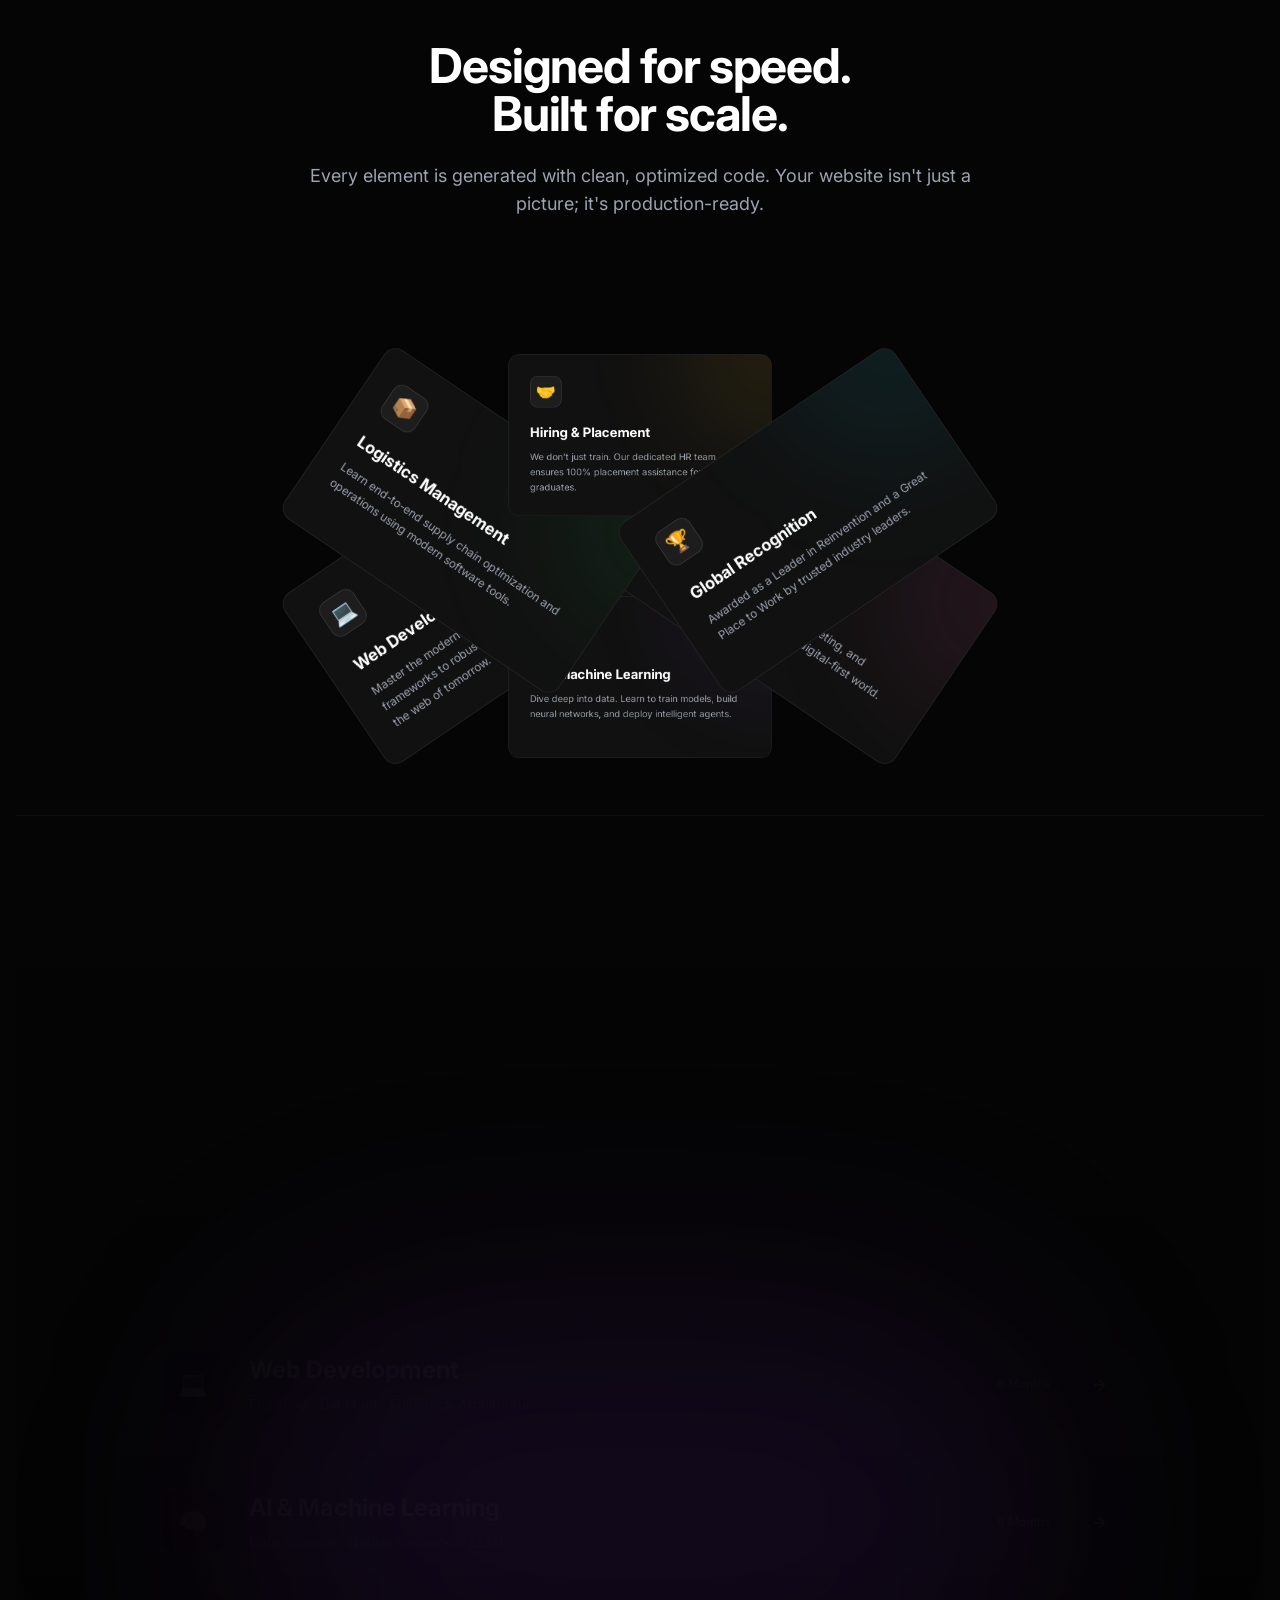
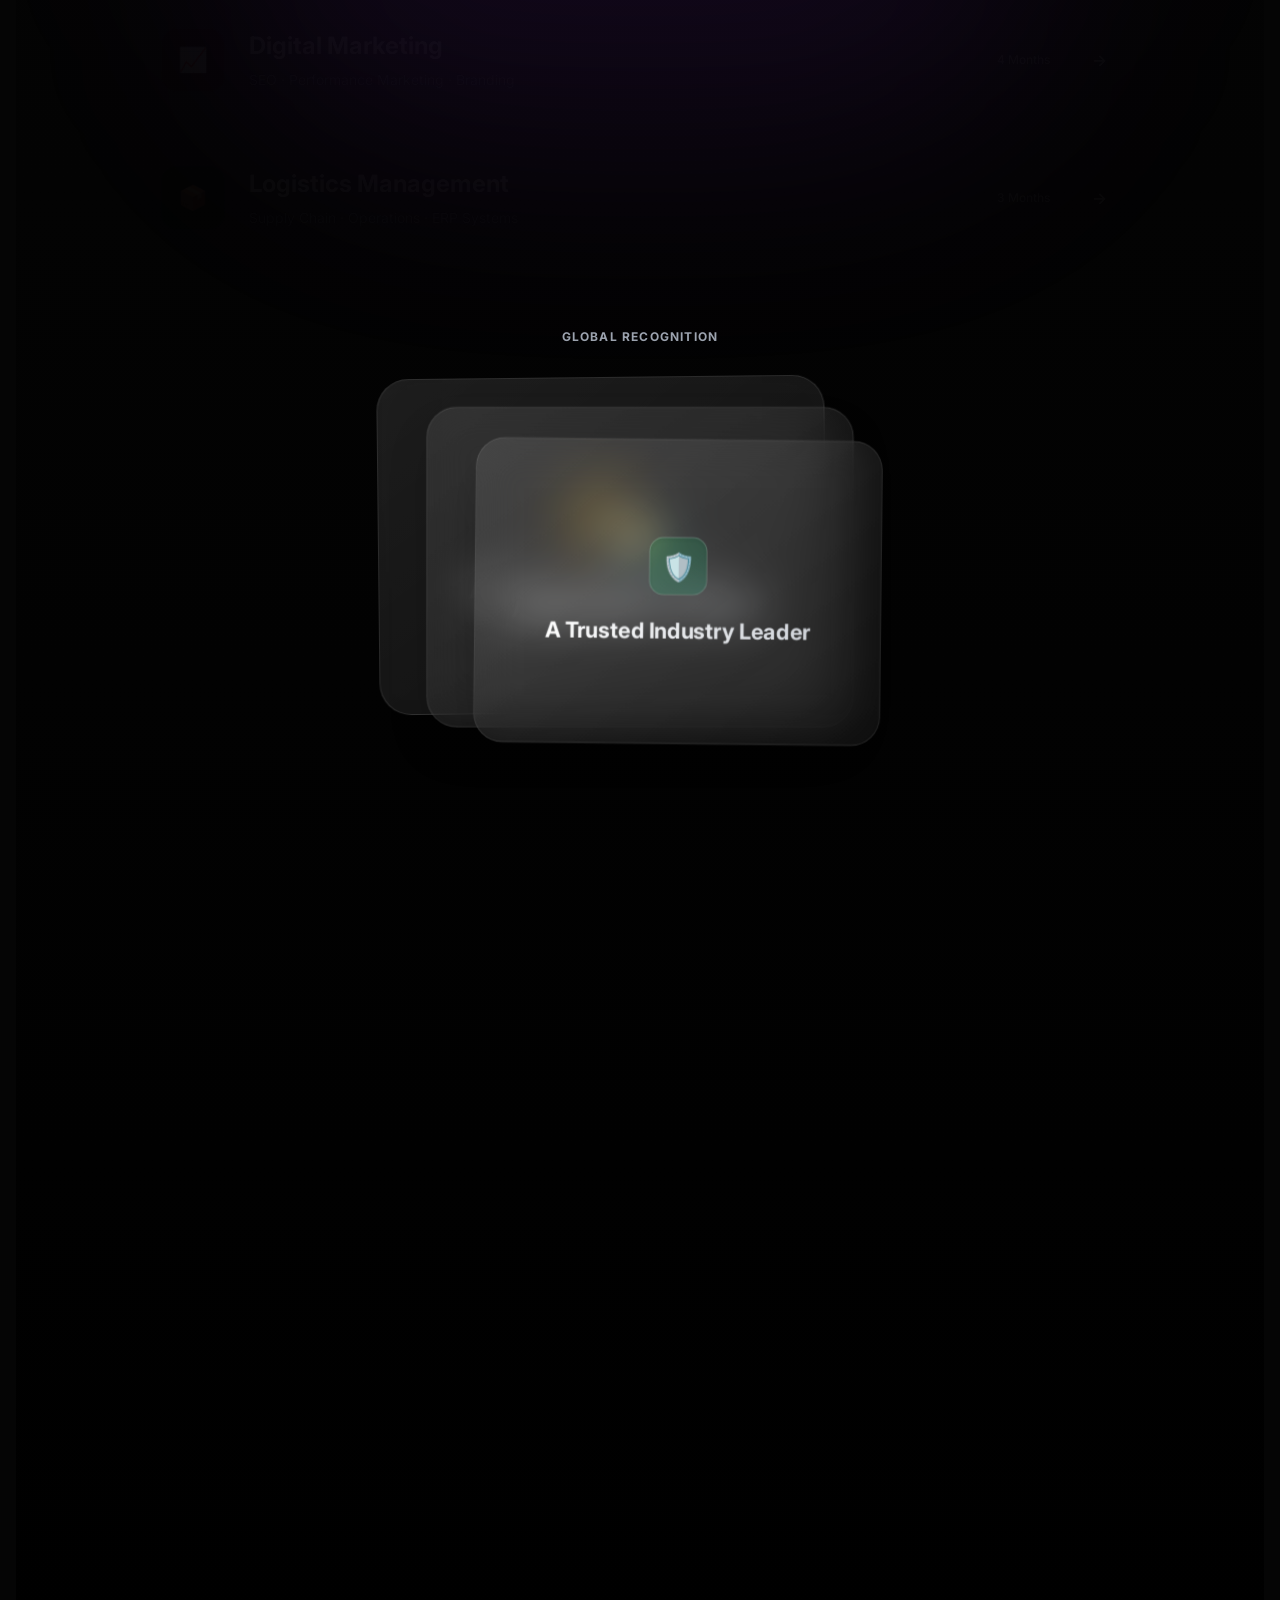
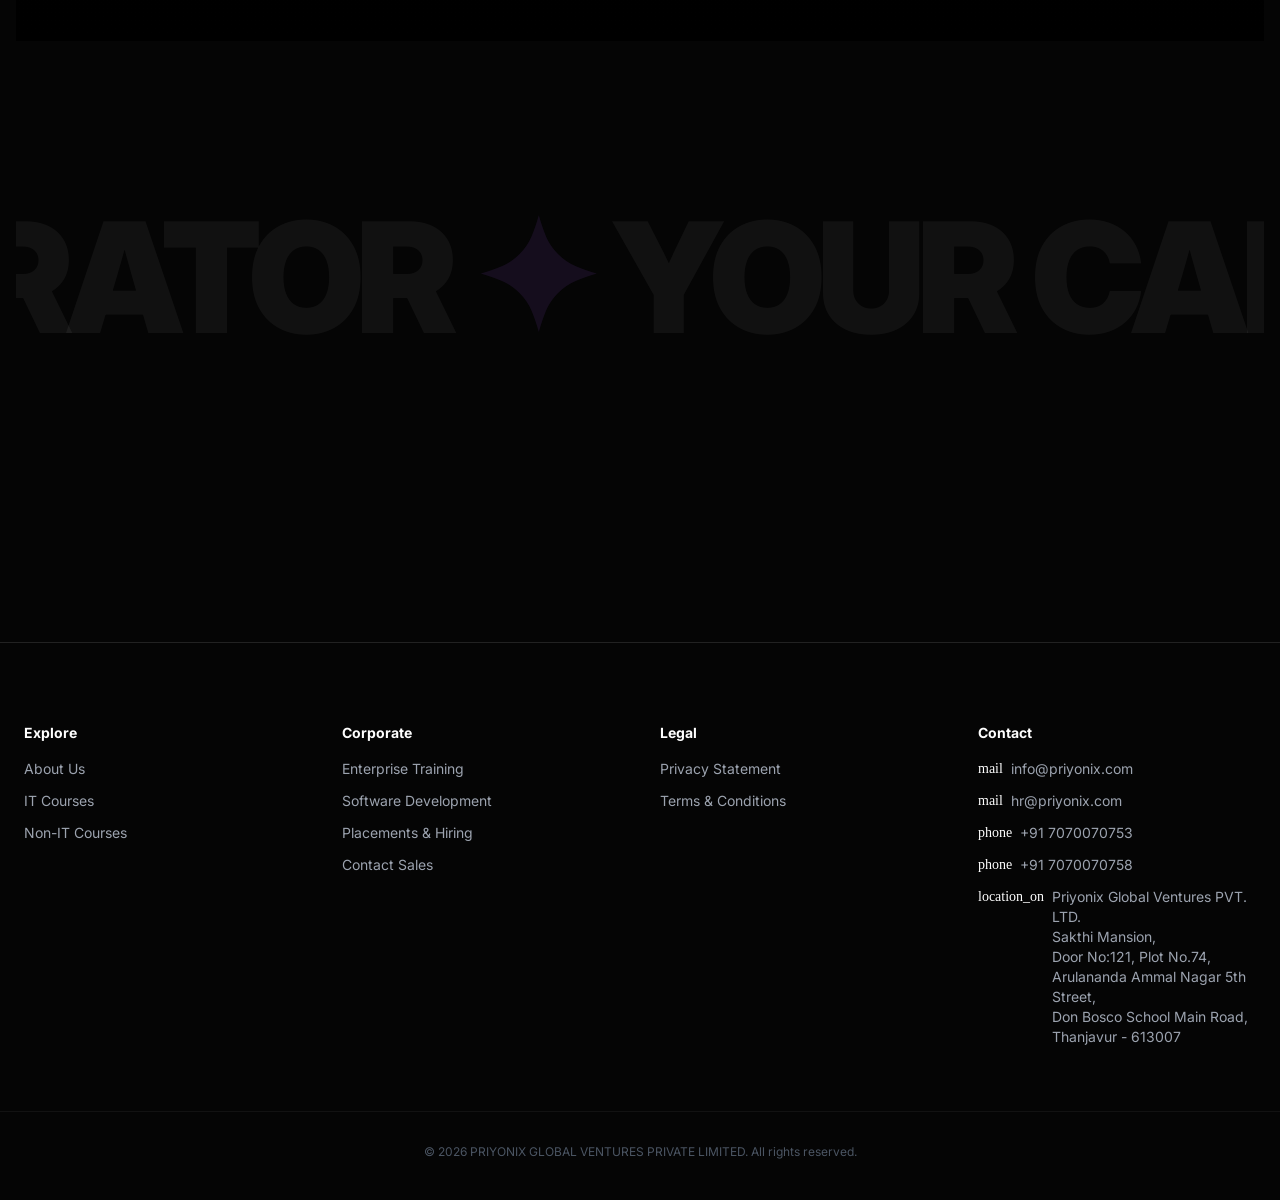
==== commit 74798932: "fix: css updates" ====
--- a/index.html
+++ b/index.html
@@ -77,7 +77,23 @@
         }
 
 
-
+        .blink {
+            font-size: 40px;
+            color: green;
+            animation: smooth-blink 2s infinite;
+        }
+
+        @keyframes smooth-blink {
+
+            0%,
+            100% {
+                opacity: 1;
+            }
+
+            50% {
+                opacity: 0.1;
+            }
+        }
 
         .px-layer {
             will-change: transform;
@@ -275,7 +291,7 @@
         <div class="px-mouse absolute bottom-[20%] right-[10%] w-[600px] h-[600px] bg-blue-600/20 rounded-full blur-[100px] mix-blend-screen opacity-40 animate-blob delay-2000"
             style="--depth: -30px;"></div>
     </div>
-    <div id="loader" style="visibility: visible; position:fixed;
+    <div id="loader" class="blink" style="visibility: visible; position:fixed;
   width: 100%;
   height: 100%; 
   display: flex;
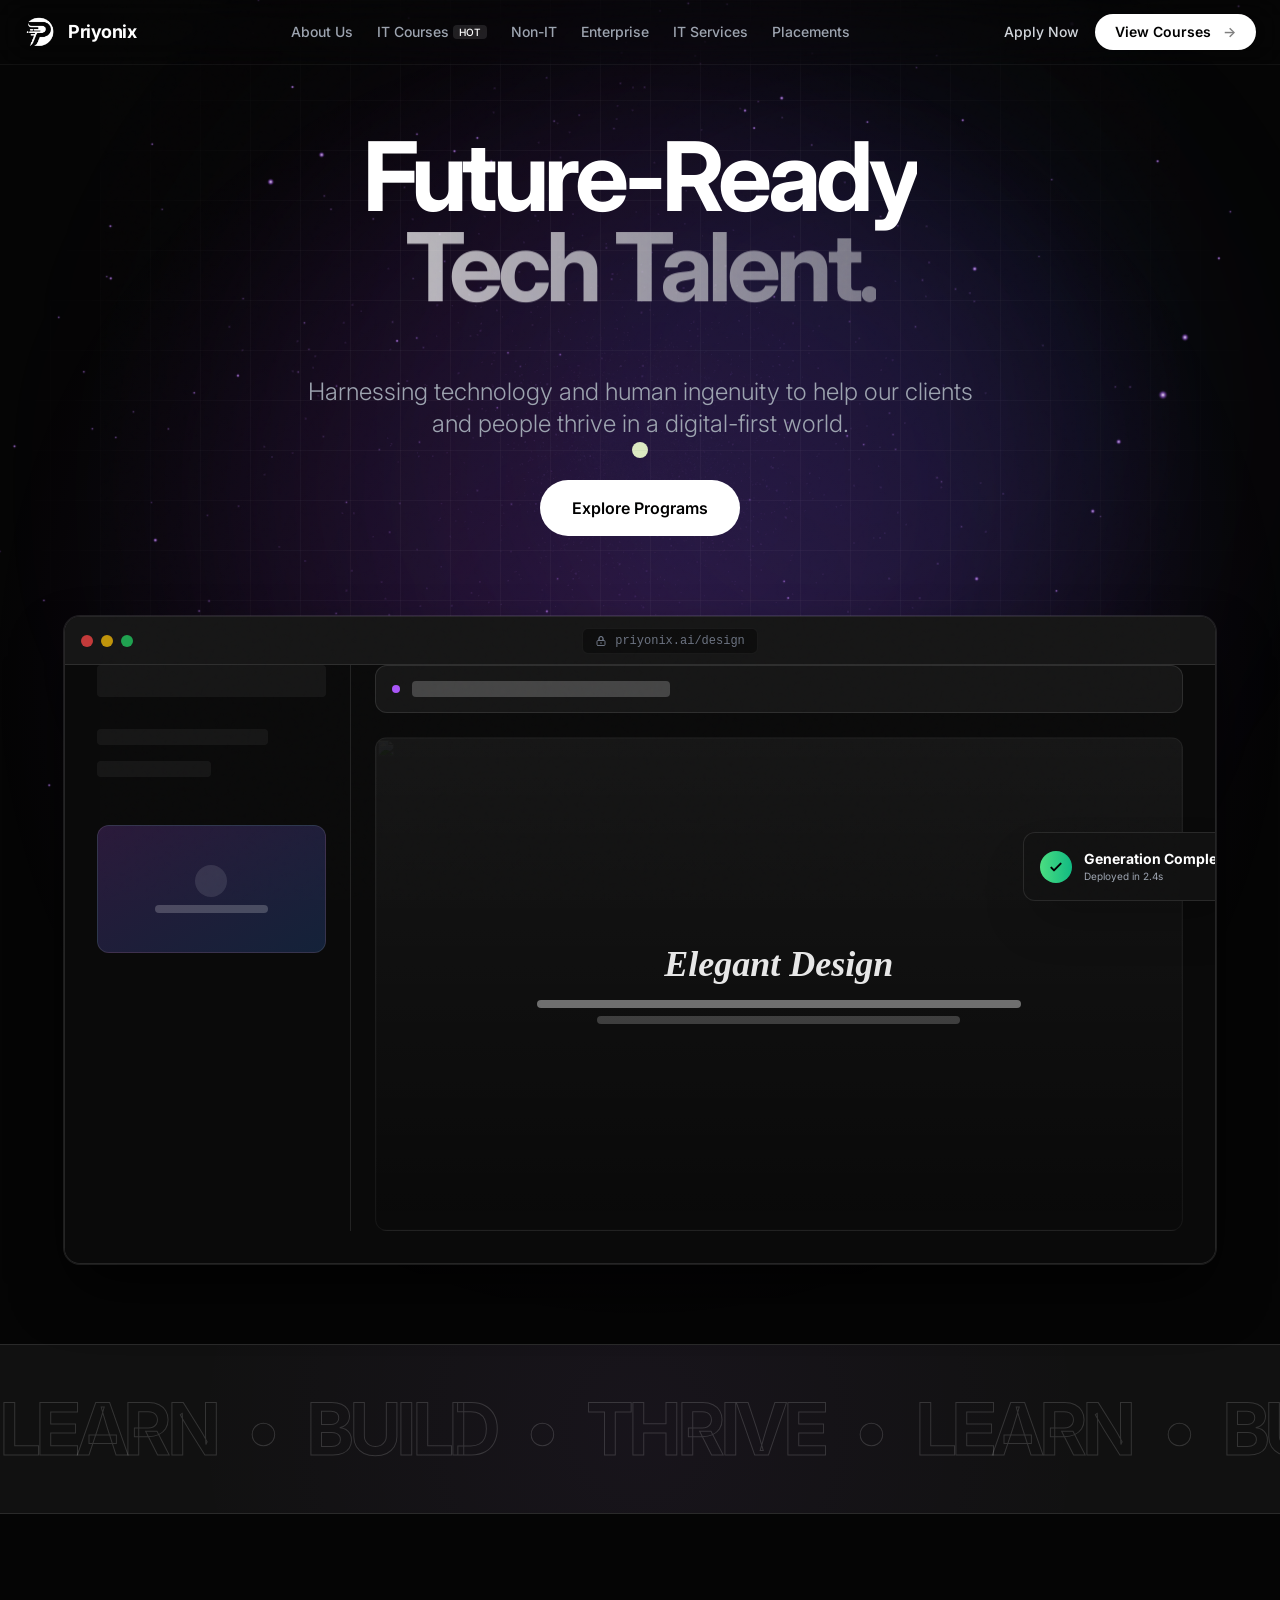
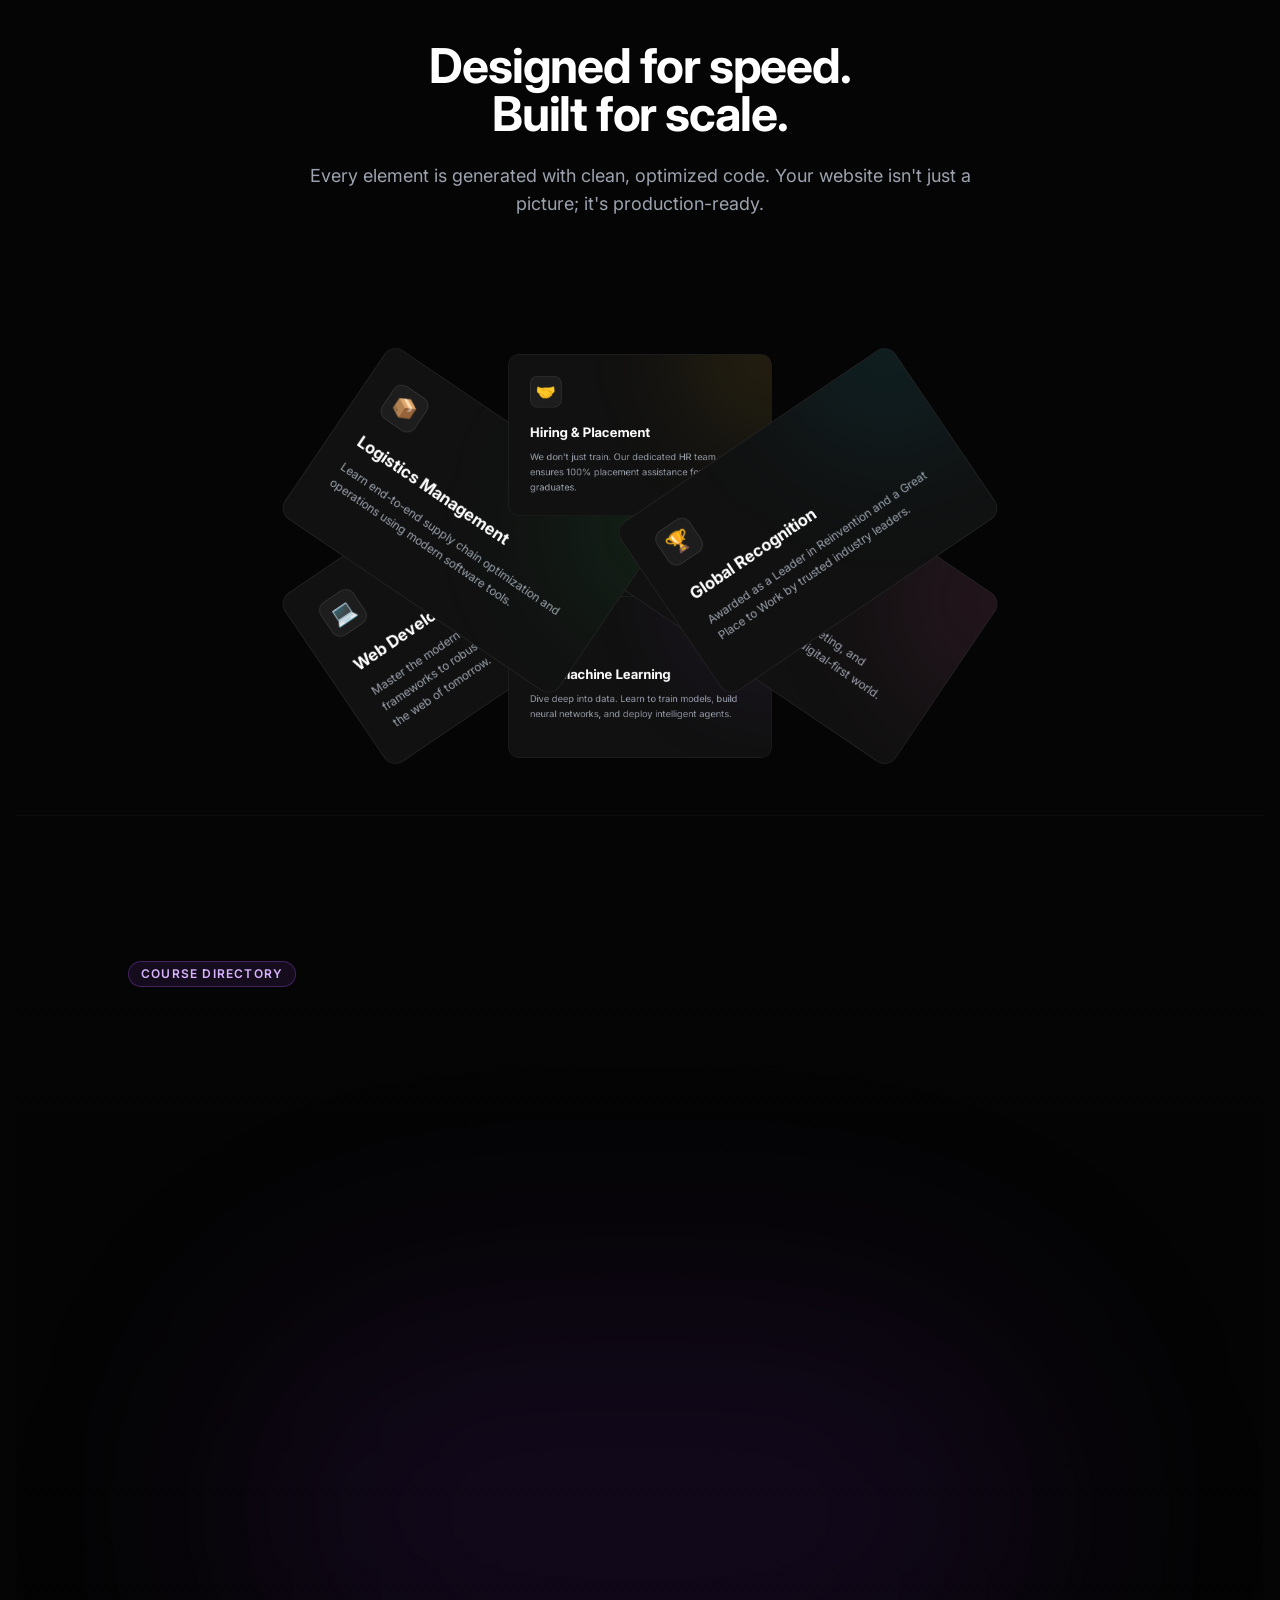
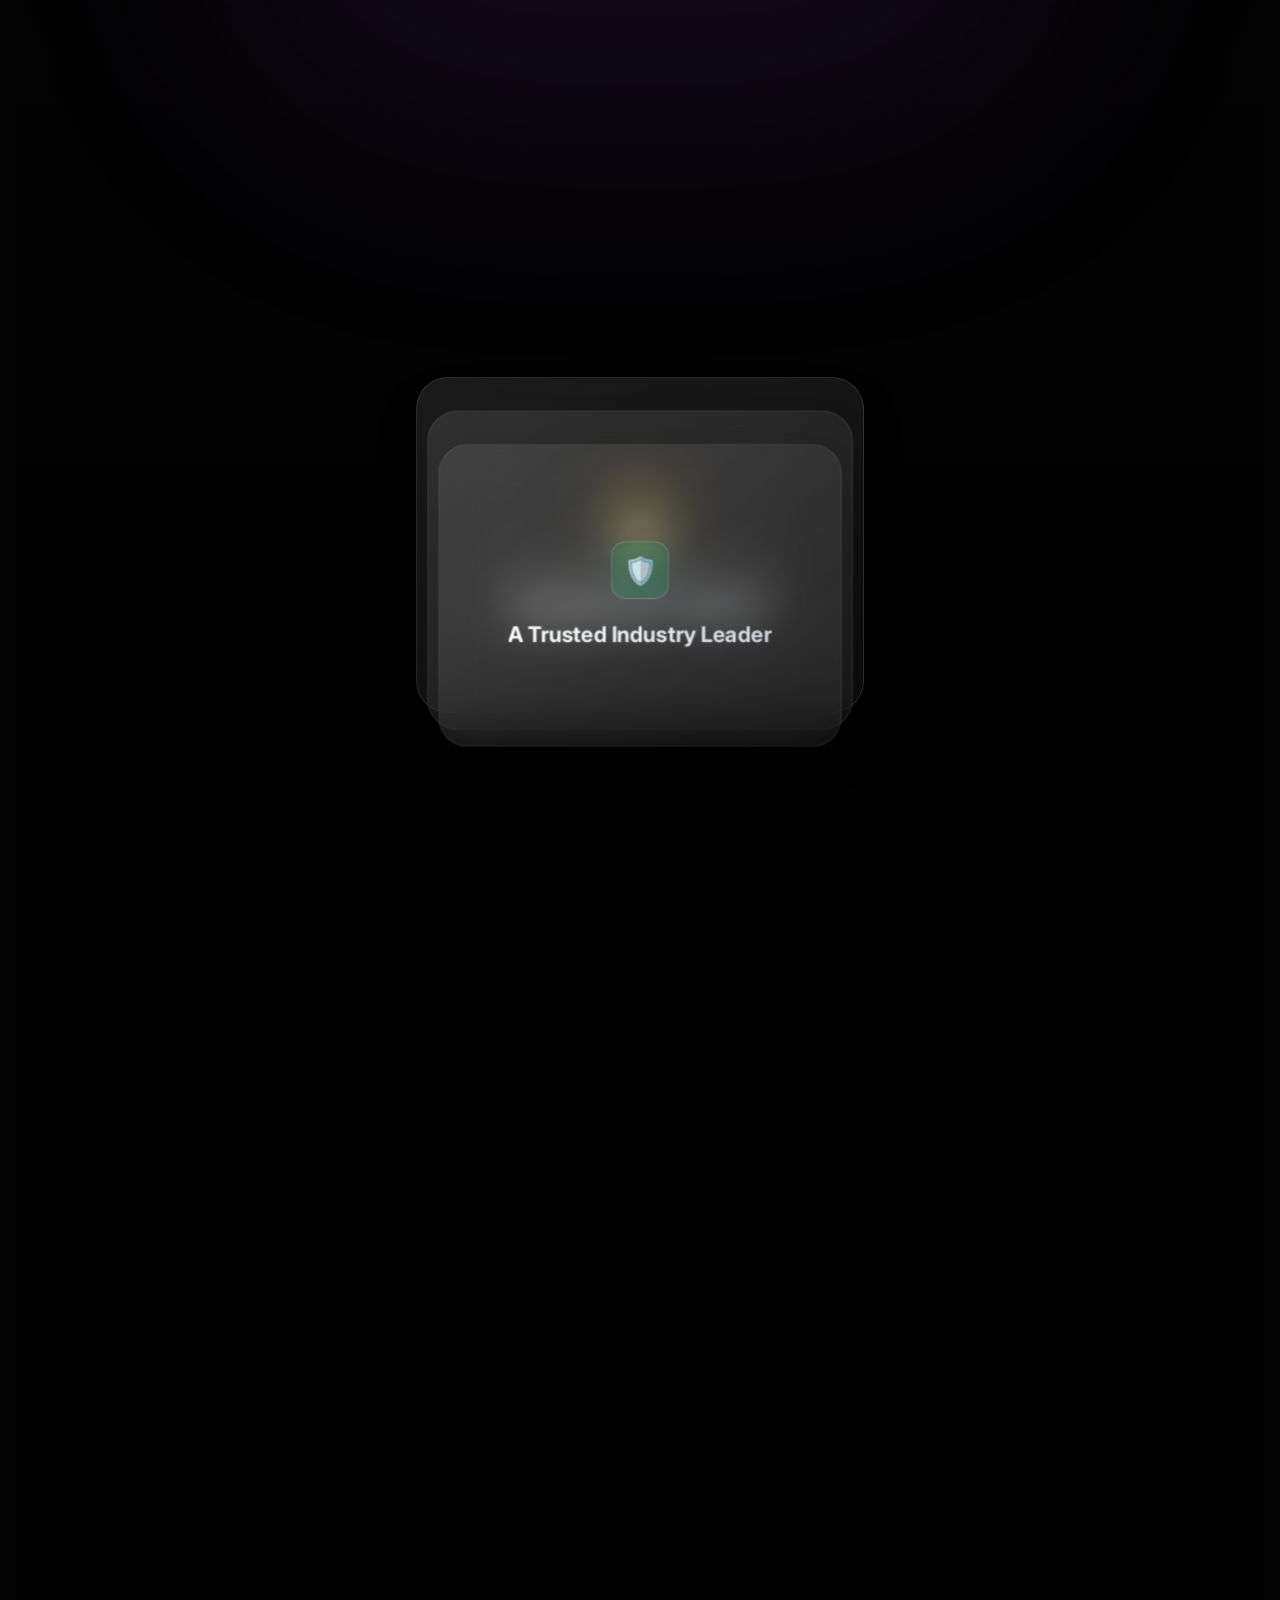
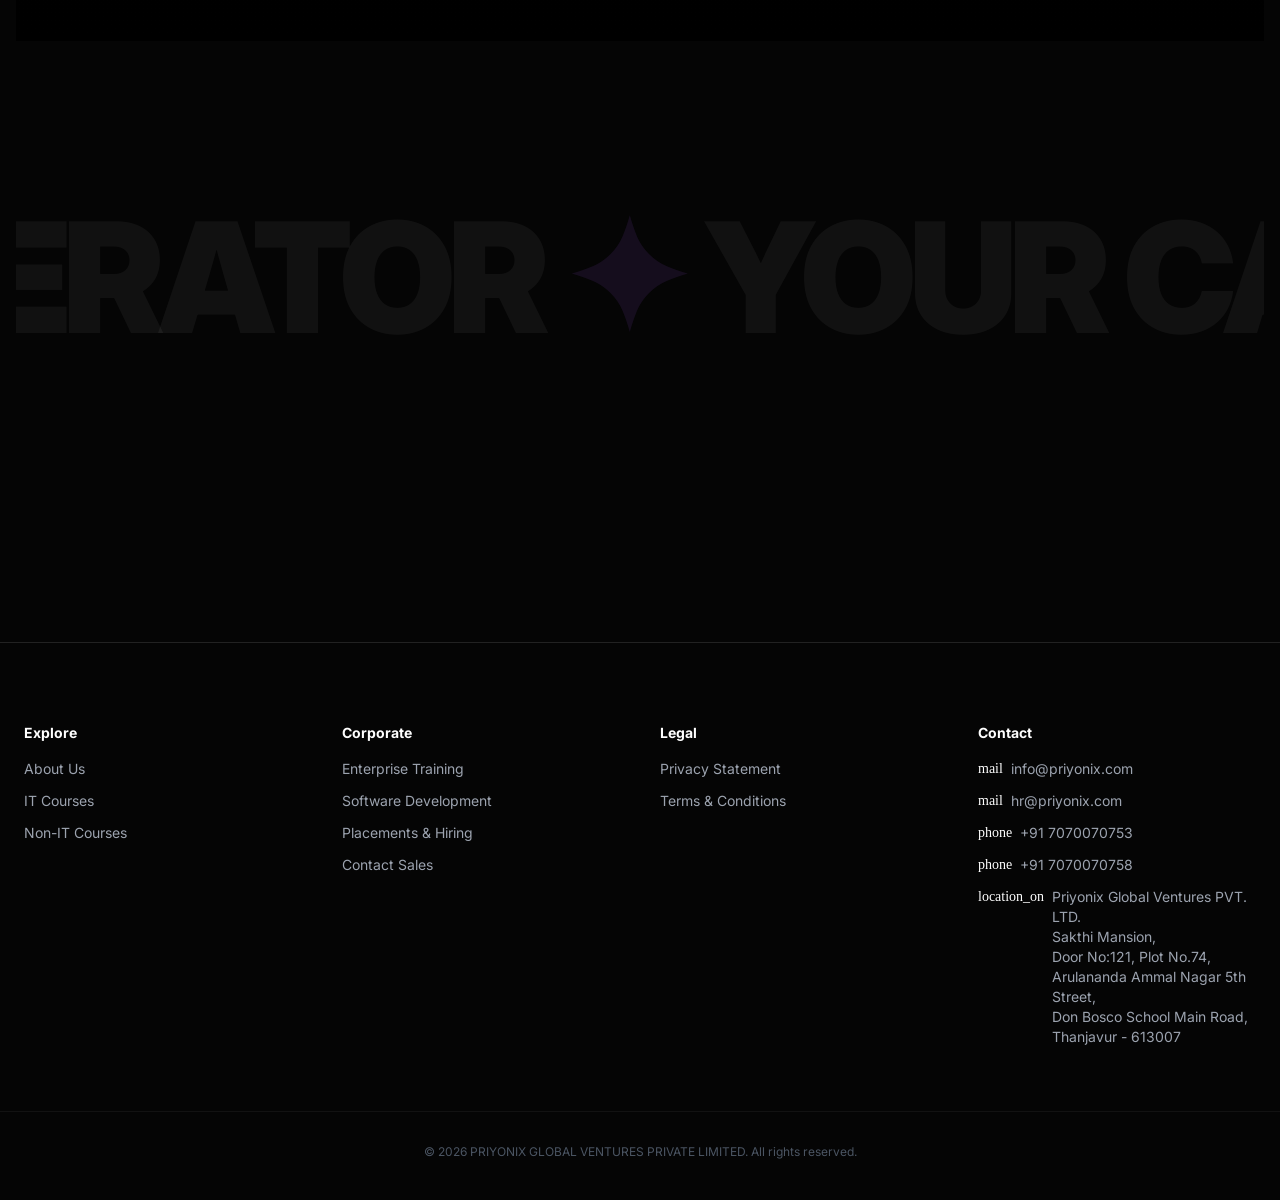
==== commit 3982f18d: "updates" ====
--- a/index.html
+++ b/index.html
@@ -297,7 +297,8 @@
   display: flex;
   justify-content: center;
   align-items: center;
-  opacity: 1;">
+  opacity: 1;
+  transition: visibility 0s, opacity 0.25s linear;">
         <img src="./logo.png" style="width:150px;height:150px;" />
     </div>
     <div id="container" style="visibility: hidden;
@@ -1269,7 +1270,7 @@
                 document.getElementById('loader').style.opacity = 0;
                 document.getElementById('container').style.visibility = 'visible'
                 document.getElementById('container').style.opacity = 1
-            }, 3000);
+            }, 5000);
         });
     </script>
 
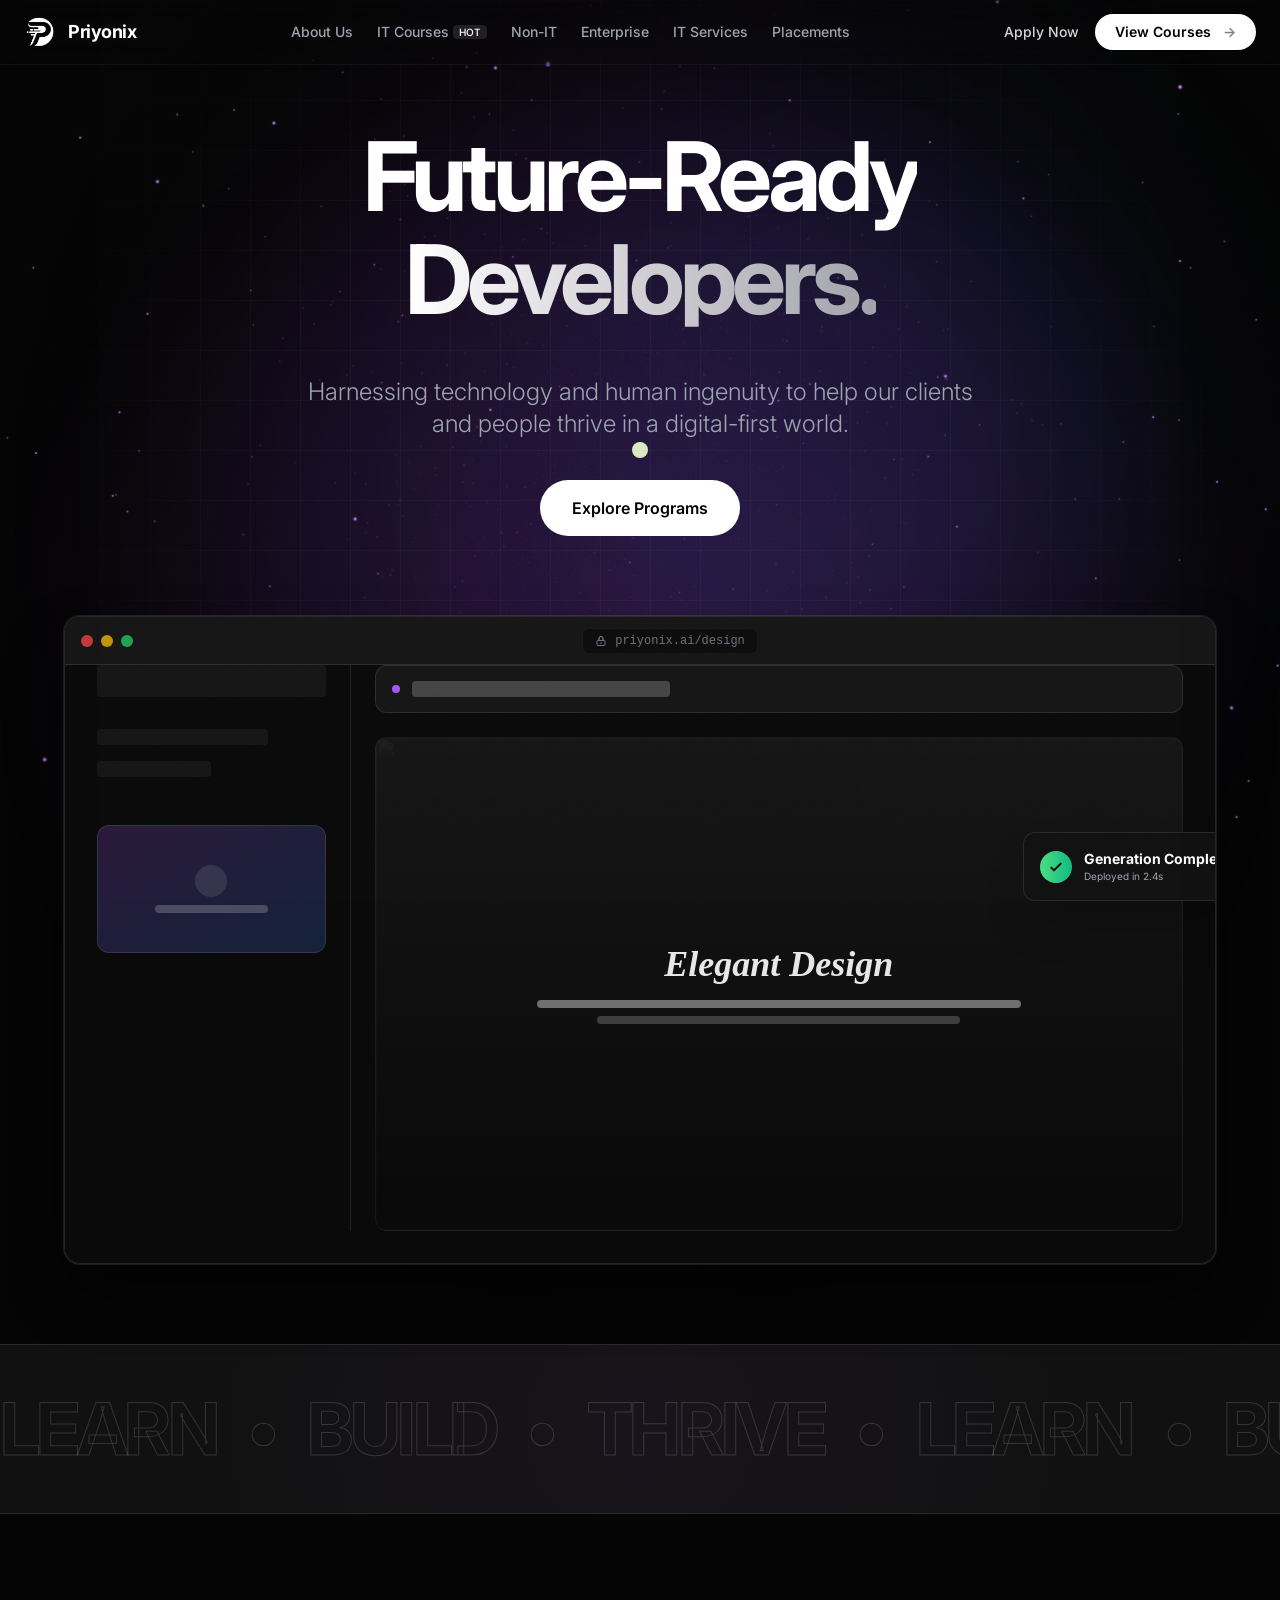
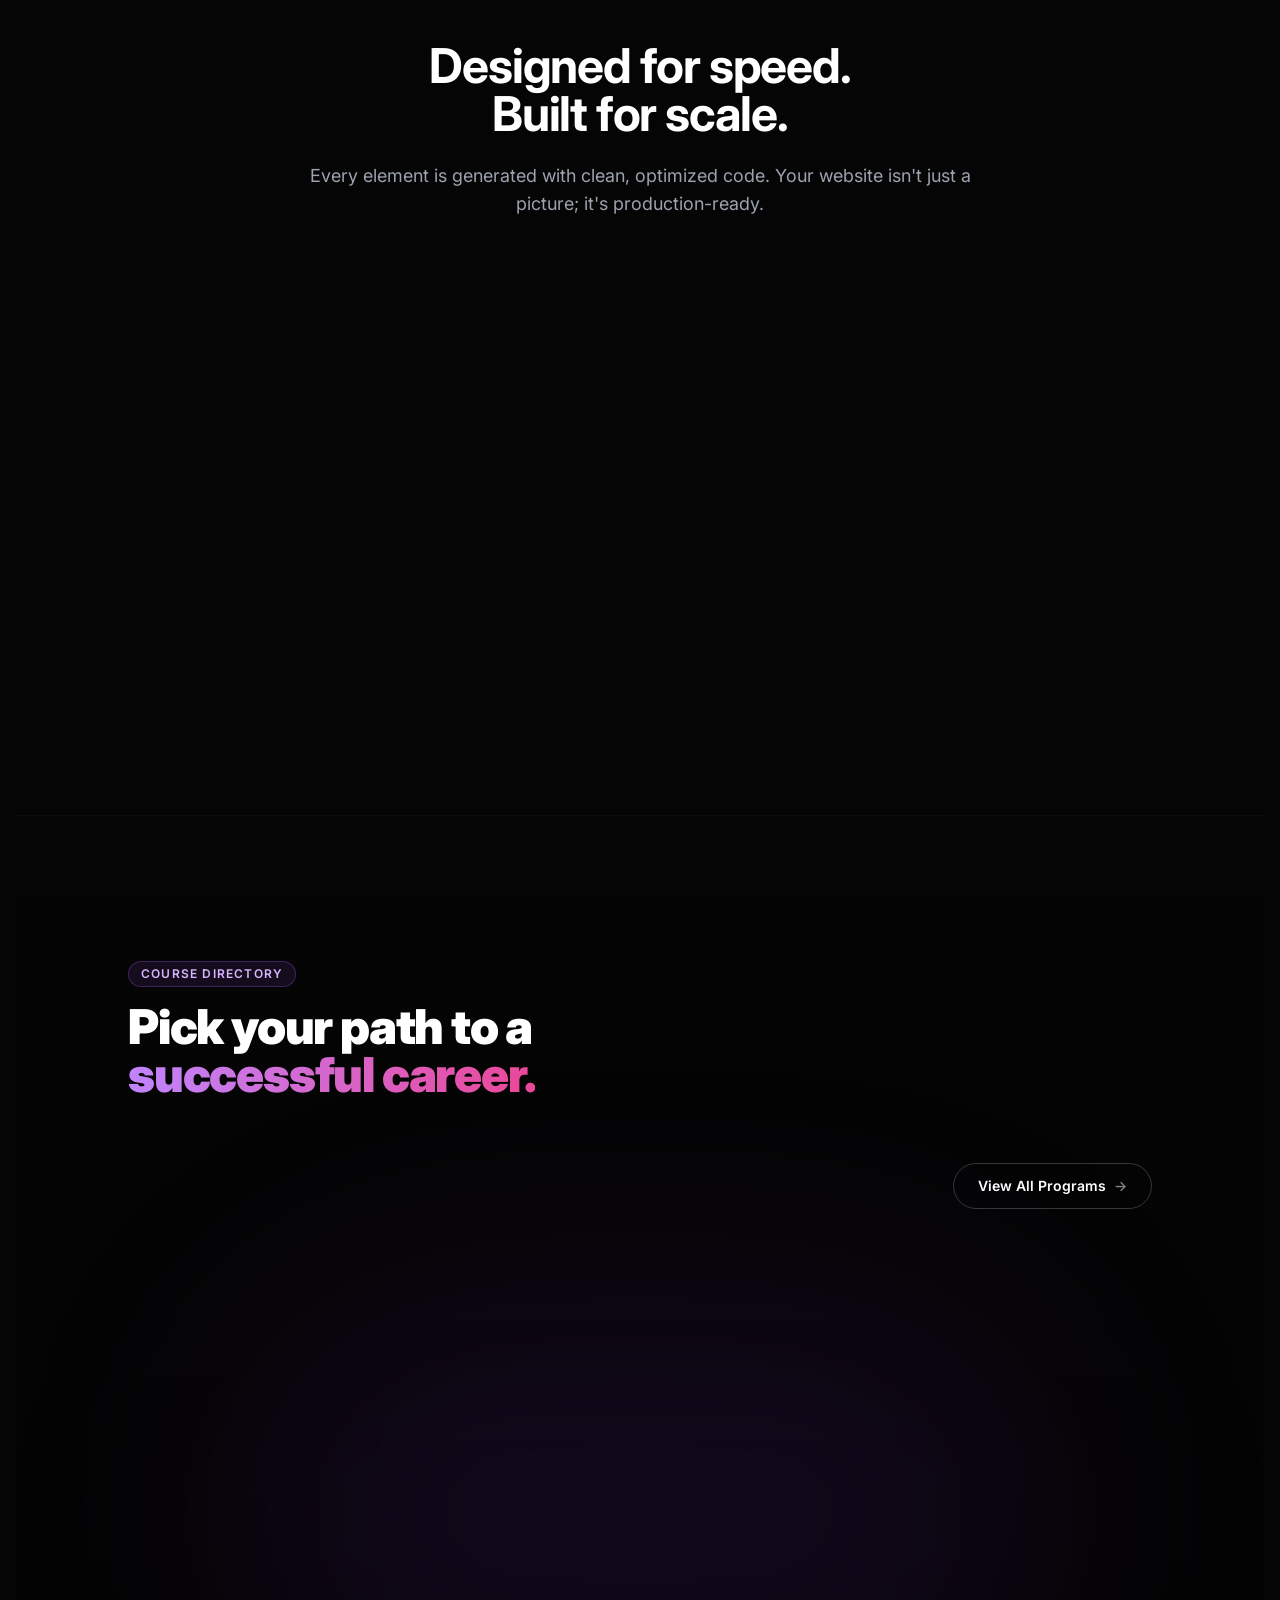
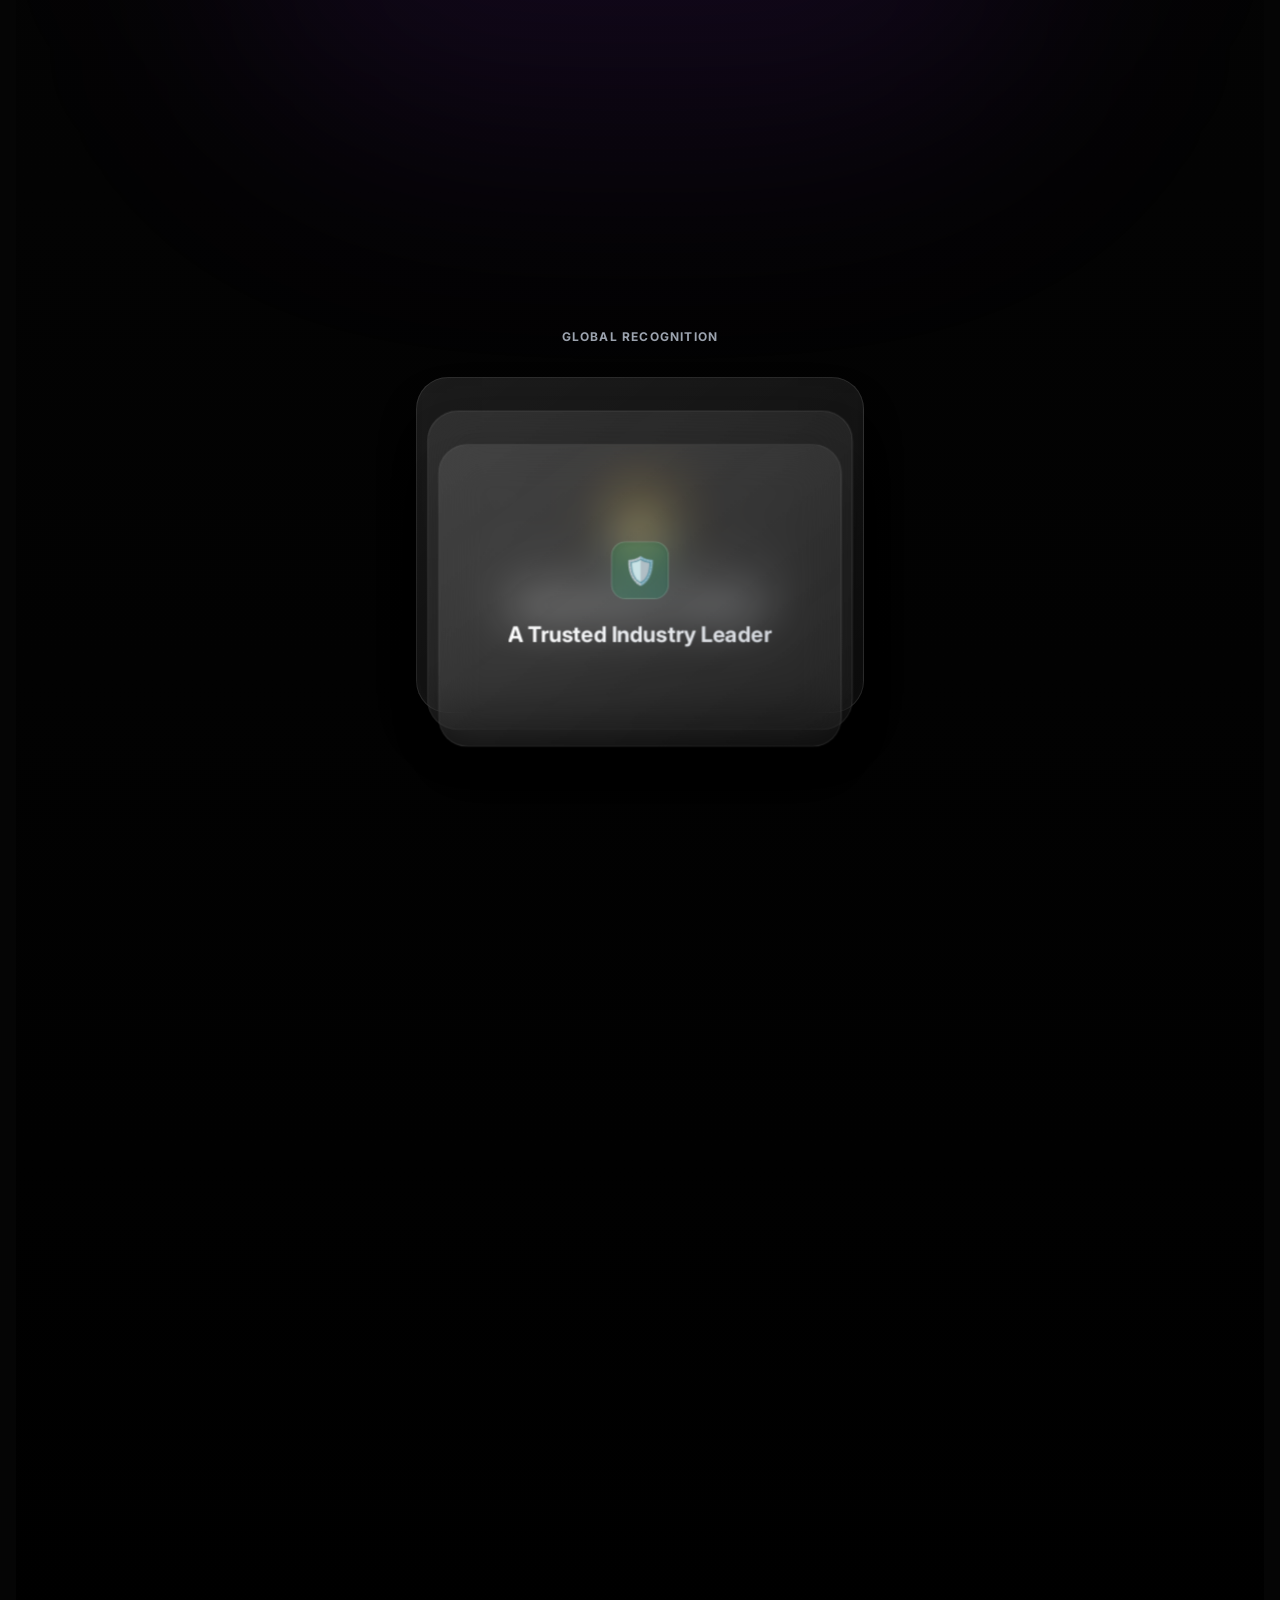
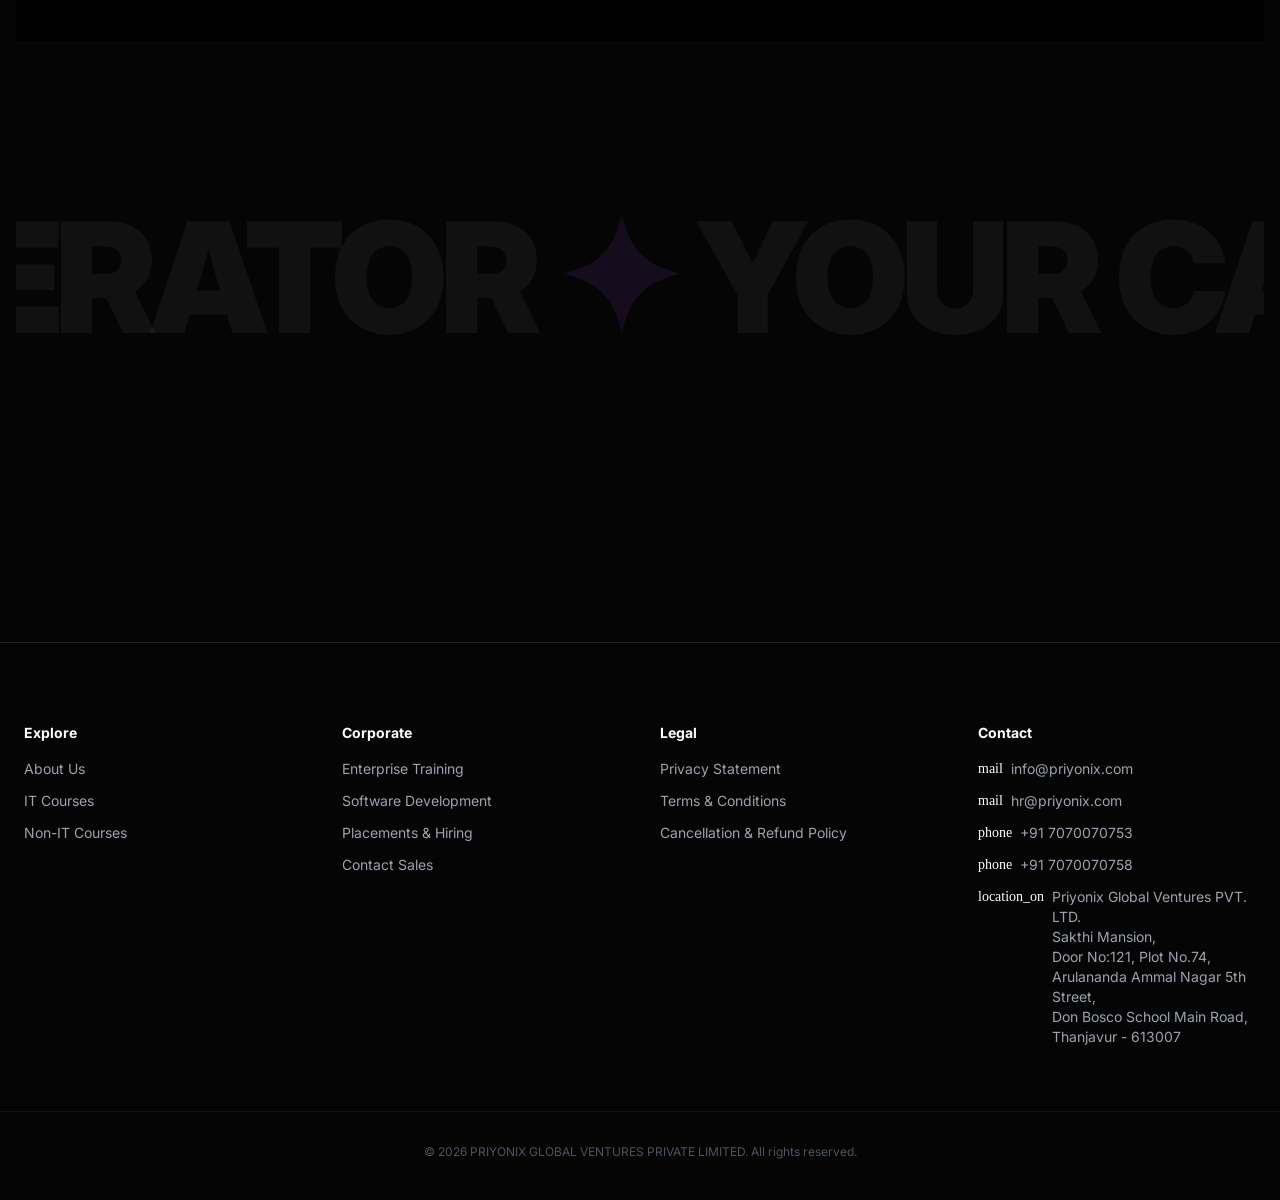
==== commit edf777c3: "fix: added cancellation & refund page" ====
--- a/index.html
+++ b/index.html
@@ -883,6 +883,8 @@
                     <ul class="space-y-3 text-sm text-gray-400">
                         <li><a href="privacy.html" class="hover:text-white transition-colors">Privacy Statement</a></li>
                         <li><a href="terms.html" class="hover:text-white transition-colors">Terms & Conditions</a></li>
+                        <li><a href="cancellation.html" class="hover:text-white transition-colors">Cancellation &
+                                Refund Policy</a></li>
                     </ul>
                 </div>
                 <div>
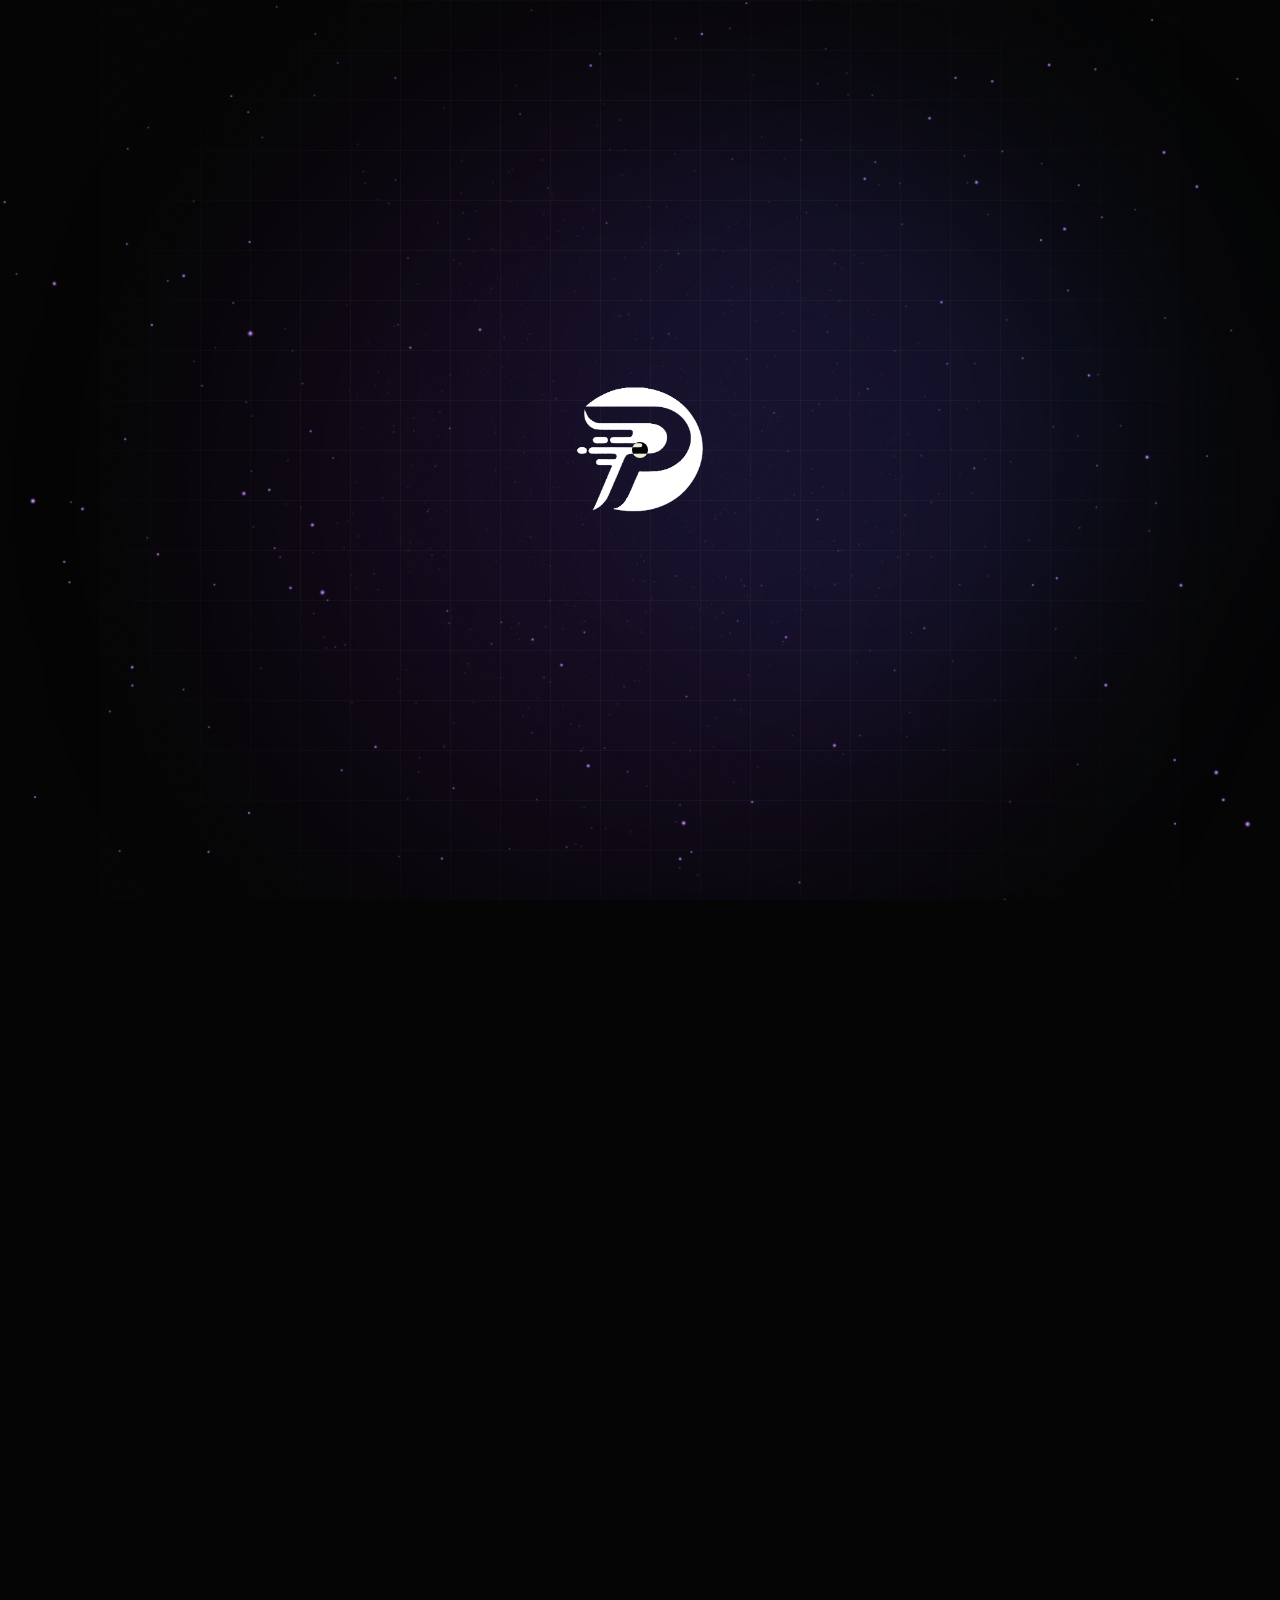
==== commit 026bcb27: "fix: founder website link added" ====
--- a/index.html
+++ b/index.html
@@ -331,9 +331,9 @@
                         class="text-sm font-medium text-gray-300 hover:text-white transition-colors hidden sm:block">Apply
                         Now</a>
                     <div class="magnetic-wrap">
-                        <button data-magnetic onclick="window.location.href='index.html#courses'"
-                            class="glow-button px-5 py-2 rounded-full text-sm font-semibold transition-transform hover:scale-105 active:scale-95 flex items-center gap-2">
-                            View Courses <span class="opacity-50 ml-1">→</span>
+                        <button data-magnetic onclick="window.open('https://priyadharshini.live/','_blank')"
+                            class="glow-button px-5 py-2 rounded-full text-sm font-semibold transition-transform  active:scale-95 flex items-center gap-2">
+                            Meet Our Founder <span class="opacity-50 ml-1">→</span>
                         </button>
                     </div>
                 </div>
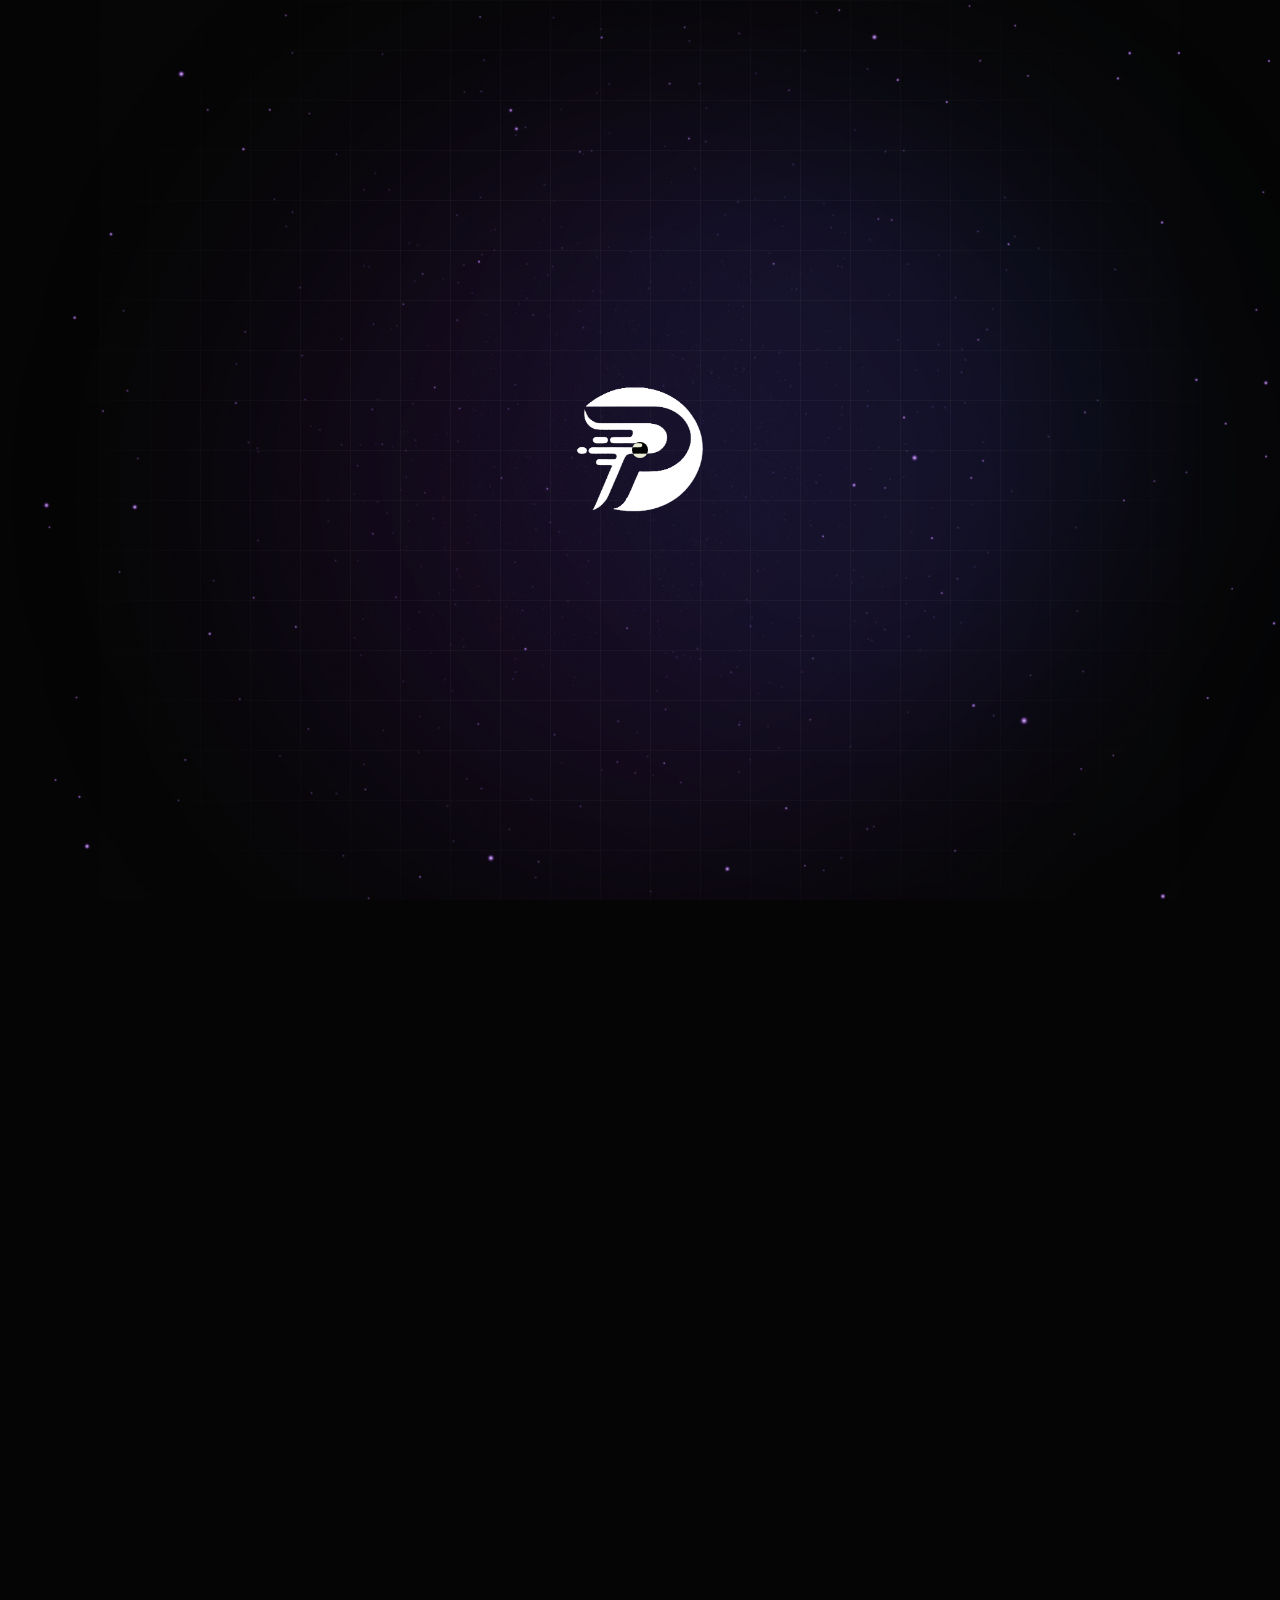
==== commit 3466cb44: "fix: courses page on live" ====
--- a/index.html
+++ b/index.html
@@ -316,11 +316,9 @@
 
                 <div class="hidden lg:flex items-center gap-6 text-sm font-medium text-gray-400">
                     <a href="about.html" class="hover:text-white transition-colors">About Us</a>
-                    <a href="itcourses.html" class="hover:text-white transition-colors flex items-center gap-1">
-                        IT Courses <span
-                            class="px-1.5 py-0.5 rounded text-[10px] bg-white/10 text-white leading-none">HOT</span>
+                    <a href="courses.html" class="hover:text-white transition-colors flex items-center gap-1">
+                        Courses
                     </a>
-                    <a href="nonitcourses.html" class="hover:text-white transition-colors">Non-IT</a>
                     <a href="enterprise.html" class="hover:text-white transition-colors">Enterprise</a>
                     <a href="development.html" class="hover:text-white transition-colors">IT Services</a>
                     <a href="placements.html" class="hover:text-white transition-colors">Placements</a>
@@ -353,8 +351,7 @@
             class="fixed inset-0 bg-[#050505]/95 backdrop-blur-xl z-[55] flex flex-col items-center justify-center opacity-0 pointer-events-none transition-opacity duration-300">
             <div class="flex flex-col items-center gap-8 text-2xl font-bold text-gray-300">
                 <a href="about.html" class="hover:text-white transition-colors mobile-link">About Us</a>
-                <a href="itcourses.html" class="hover:text-white transition-colors mobile-link">IT Courses</a>
-                <a href="nonitcourses.html" class="hover:text-white transition-colors mobile-link">Non-IT</a>
+                <a href="courses.html" class="hover:text-white transition-colors mobile-link">Courses</a>
                 <a href="enterprise.html" class="hover:text-white transition-colors mobile-link">Enterprise B2B</a>
                 <a href="development.html" class="hover:text-white transition-colors mobile-link">IT Services</a>
                 <a href="placements.html" class="hover:text-white transition-colors mobile-link">Placements</a>
@@ -859,9 +856,7 @@
                     <h4 class="font-bold mb-4 text-sm text-white">Explore</h4>
                     <ul class="space-y-3 text-sm text-gray-400">
                         <li><a href="about.html" class="hover:text-white transition-colors">About Us</a></li>
-                        <li><a href="itcourses.html" class="hover:text-white transition-colors">IT Courses</a></li>
-                        <li><a href="nonitcourses.html" class="hover:text-white transition-colors">Non-IT Courses</a>
-                        </li>
+                        <li><a href="courses.html" class="hover:text-white transition-colors">Courses</a></li>
                     </ul>
                 </div>
                 <div>
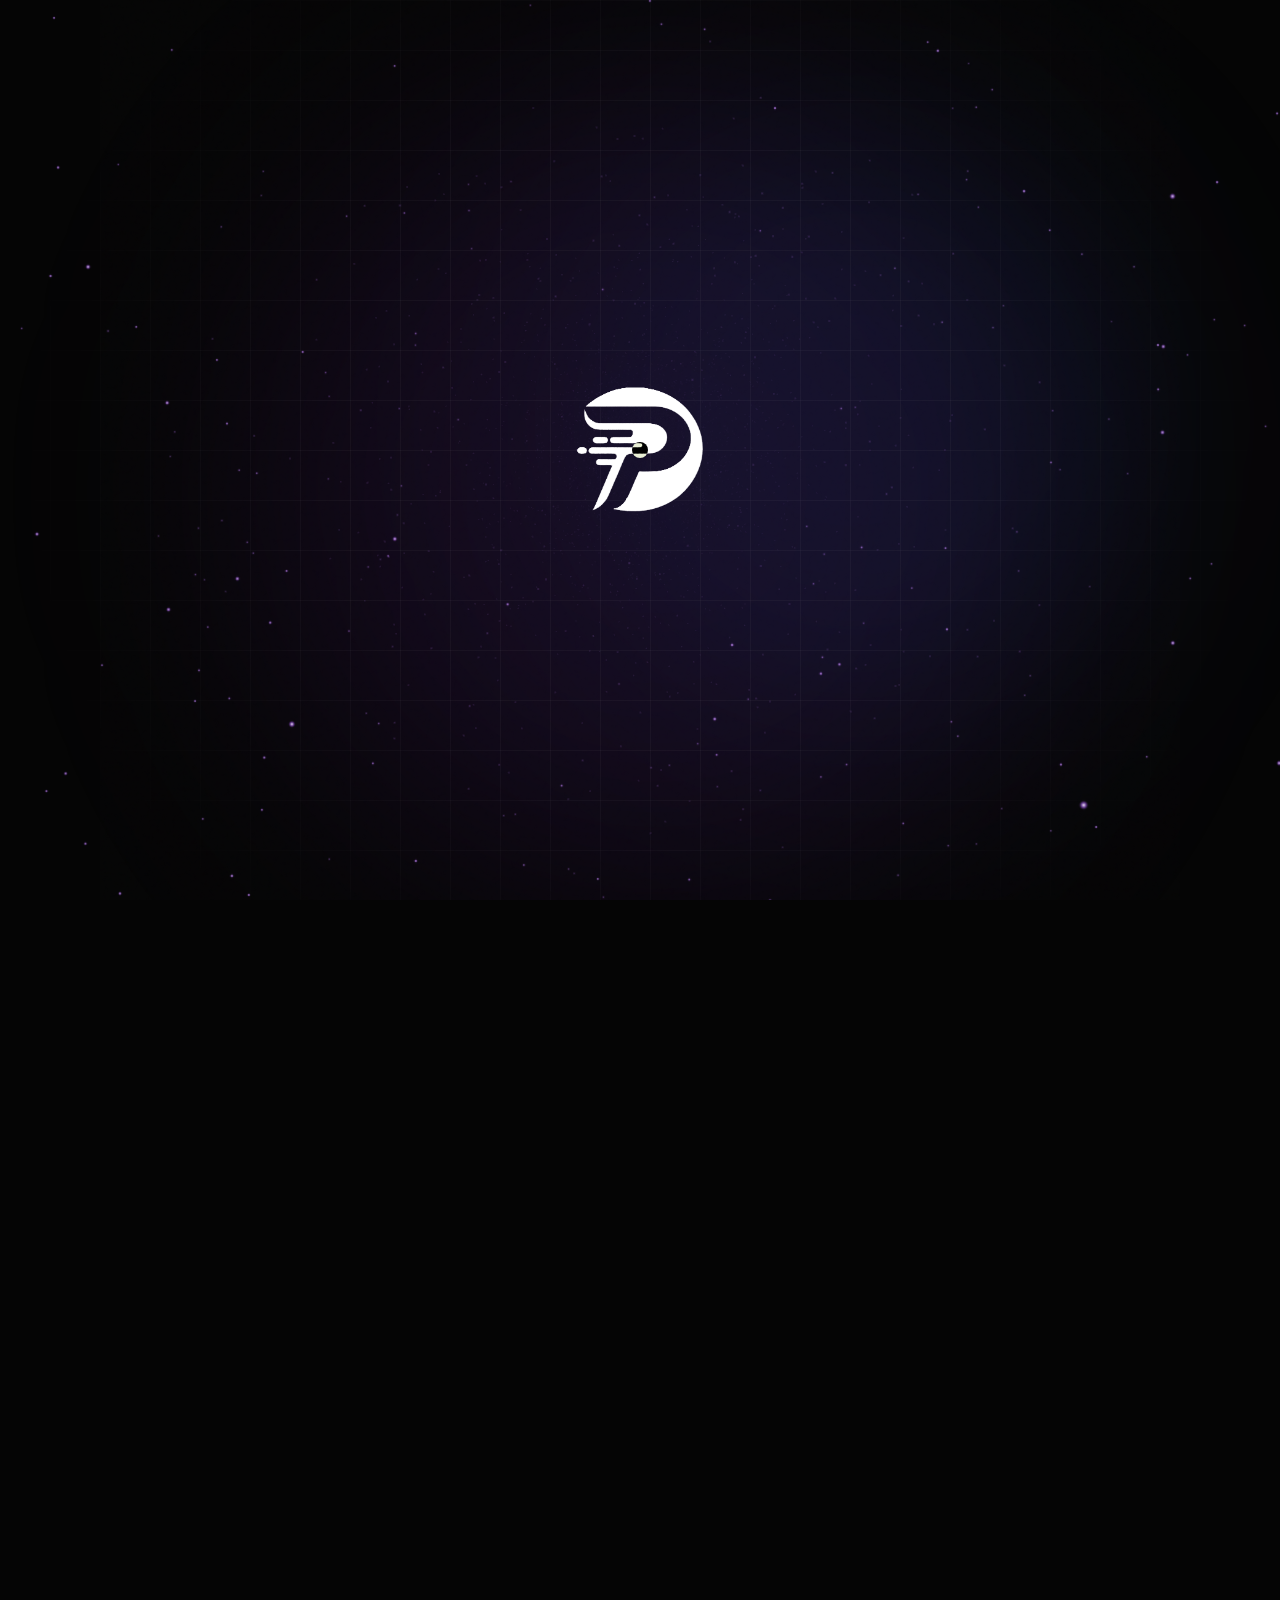
==== commit 0f3bc538: "fix: reverted links" ====
--- a/index.html
+++ b/index.html
@@ -316,8 +316,11 @@
 
                 <div class="hidden lg:flex items-center gap-6 text-sm font-medium text-gray-400">
                     <a href="about.html" class="hover:text-white transition-colors">About Us</a>
-                    <a href="courses.html" class="hover:text-white transition-colors flex items-center gap-1">
-                        Courses
+                    <a href="itcourses.html" class="hover:text-white transition-colors flex items-center gap-1">
+                        IT Courses
+                    </a>
+                    <a href="itcourses.html" class="hover:text-white transition-colors flex items-center gap-1">
+                        Non IT Courses
                     </a>
                     <a href="enterprise.html" class="hover:text-white transition-colors">Enterprise</a>
                     <a href="development.html" class="hover:text-white transition-colors">IT Services</a>
@@ -351,7 +354,8 @@
             class="fixed inset-0 bg-[#050505]/95 backdrop-blur-xl z-[55] flex flex-col items-center justify-center opacity-0 pointer-events-none transition-opacity duration-300">
             <div class="flex flex-col items-center gap-8 text-2xl font-bold text-gray-300">
                 <a href="about.html" class="hover:text-white transition-colors mobile-link">About Us</a>
-                <a href="courses.html" class="hover:text-white transition-colors mobile-link">Courses</a>
+                <a href="itcourses.html" class="hover:text-white transition-colors mobile-link">IT Courses</a>
+                <a href="nonitcourses.html" class="hover:text-white transition-colors mobile-link">Non IT Courses</a>
                 <a href="enterprise.html" class="hover:text-white transition-colors mobile-link">Enterprise B2B</a>
                 <a href="development.html" class="hover:text-white transition-colors mobile-link">IT Services</a>
                 <a href="placements.html" class="hover:text-white transition-colors mobile-link">Placements</a>
@@ -856,7 +860,9 @@
                     <h4 class="font-bold mb-4 text-sm text-white">Explore</h4>
                     <ul class="space-y-3 text-sm text-gray-400">
                         <li><a href="about.html" class="hover:text-white transition-colors">About Us</a></li>
-                        <li><a href="courses.html" class="hover:text-white transition-colors">Courses</a></li>
+                        <li><a href="itcourses.html" class="hover:text-white transition-colors">IT Courses</a></li>
+                        <li><a href="nonitcourses.html" class="hover:text-white transition-colors">Non IT Courses</a>
+                        </li>
                     </ul>
                 </div>
                 <div>
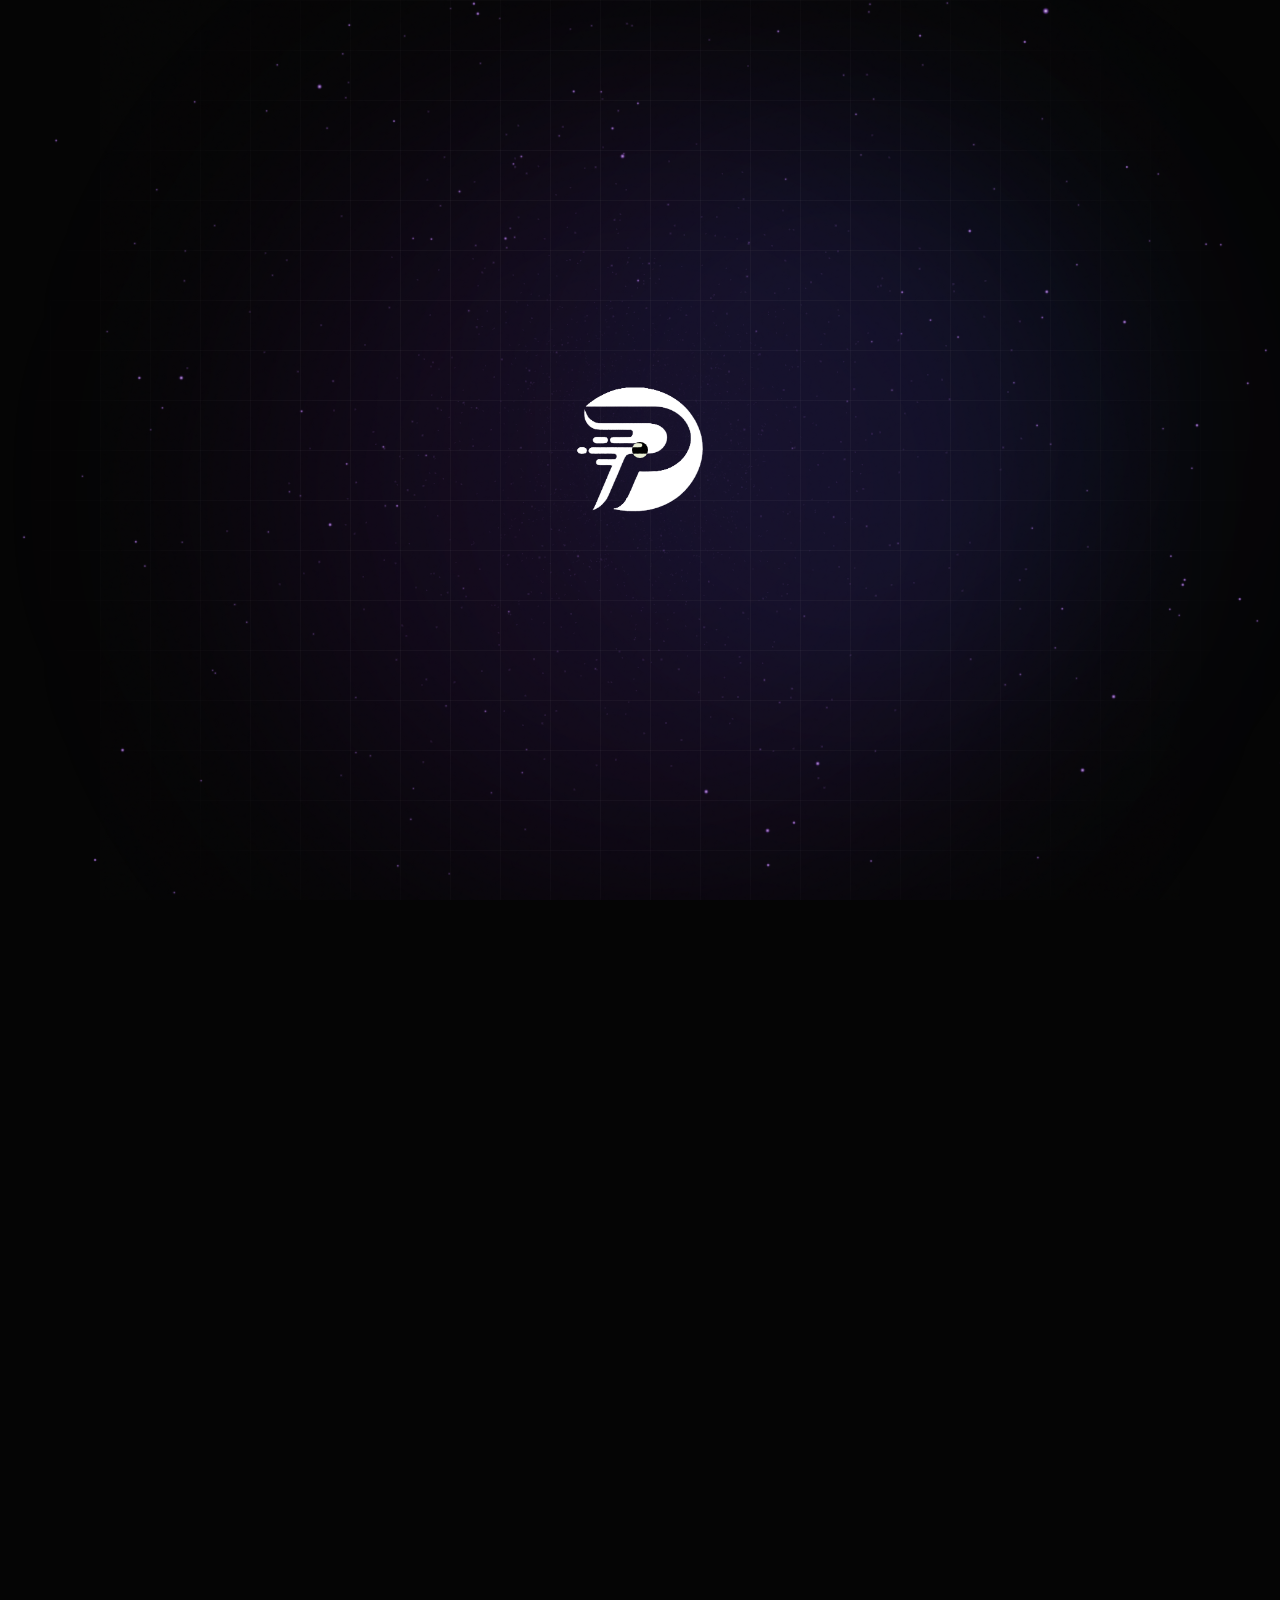
==== commit 461ebe03: "fix: changes in link" ====
--- a/index.html
+++ b/index.html
@@ -316,11 +316,8 @@
 
                 <div class="hidden lg:flex items-center gap-6 text-sm font-medium text-gray-400">
                     <a href="about.html" class="hover:text-white transition-colors">About Us</a>
-                    <a href="itcourses.html" class="hover:text-white transition-colors flex items-center gap-1">
-                        IT Courses
-                    </a>
-                    <a href="itcourses.html" class="hover:text-white transition-colors flex items-center gap-1">
-                        Non IT Courses
+                    <a href="courses.html" class="hover:text-white transition-colors flex items-center gap-1">
+                        Courses
                     </a>
                     <a href="enterprise.html" class="hover:text-white transition-colors">Enterprise</a>
                     <a href="development.html" class="hover:text-white transition-colors">IT Services</a>
@@ -354,8 +351,7 @@
             class="fixed inset-0 bg-[#050505]/95 backdrop-blur-xl z-[55] flex flex-col items-center justify-center opacity-0 pointer-events-none transition-opacity duration-300">
             <div class="flex flex-col items-center gap-8 text-2xl font-bold text-gray-300">
                 <a href="about.html" class="hover:text-white transition-colors mobile-link">About Us</a>
-                <a href="itcourses.html" class="hover:text-white transition-colors mobile-link">IT Courses</a>
-                <a href="nonitcourses.html" class="hover:text-white transition-colors mobile-link">Non IT Courses</a>
+                <a href="courses.html" class="hover:text-white transition-colors mobile-link">Courses</a>
                 <a href="enterprise.html" class="hover:text-white transition-colors mobile-link">Enterprise B2B</a>
                 <a href="development.html" class="hover:text-white transition-colors mobile-link">IT Services</a>
                 <a href="placements.html" class="hover:text-white transition-colors mobile-link">Placements</a>
@@ -860,8 +856,7 @@
                     <h4 class="font-bold mb-4 text-sm text-white">Explore</h4>
                     <ul class="space-y-3 text-sm text-gray-400">
                         <li><a href="about.html" class="hover:text-white transition-colors">About Us</a></li>
-                        <li><a href="itcourses.html" class="hover:text-white transition-colors">IT Courses</a></li>
-                        <li><a href="nonitcourses.html" class="hover:text-white transition-colors">Non IT Courses</a>
+                        <li><a href="courses.html" class="hover:text-white transition-colors">Courses</a></li>
                         </li>
                     </ul>
                 </div>
